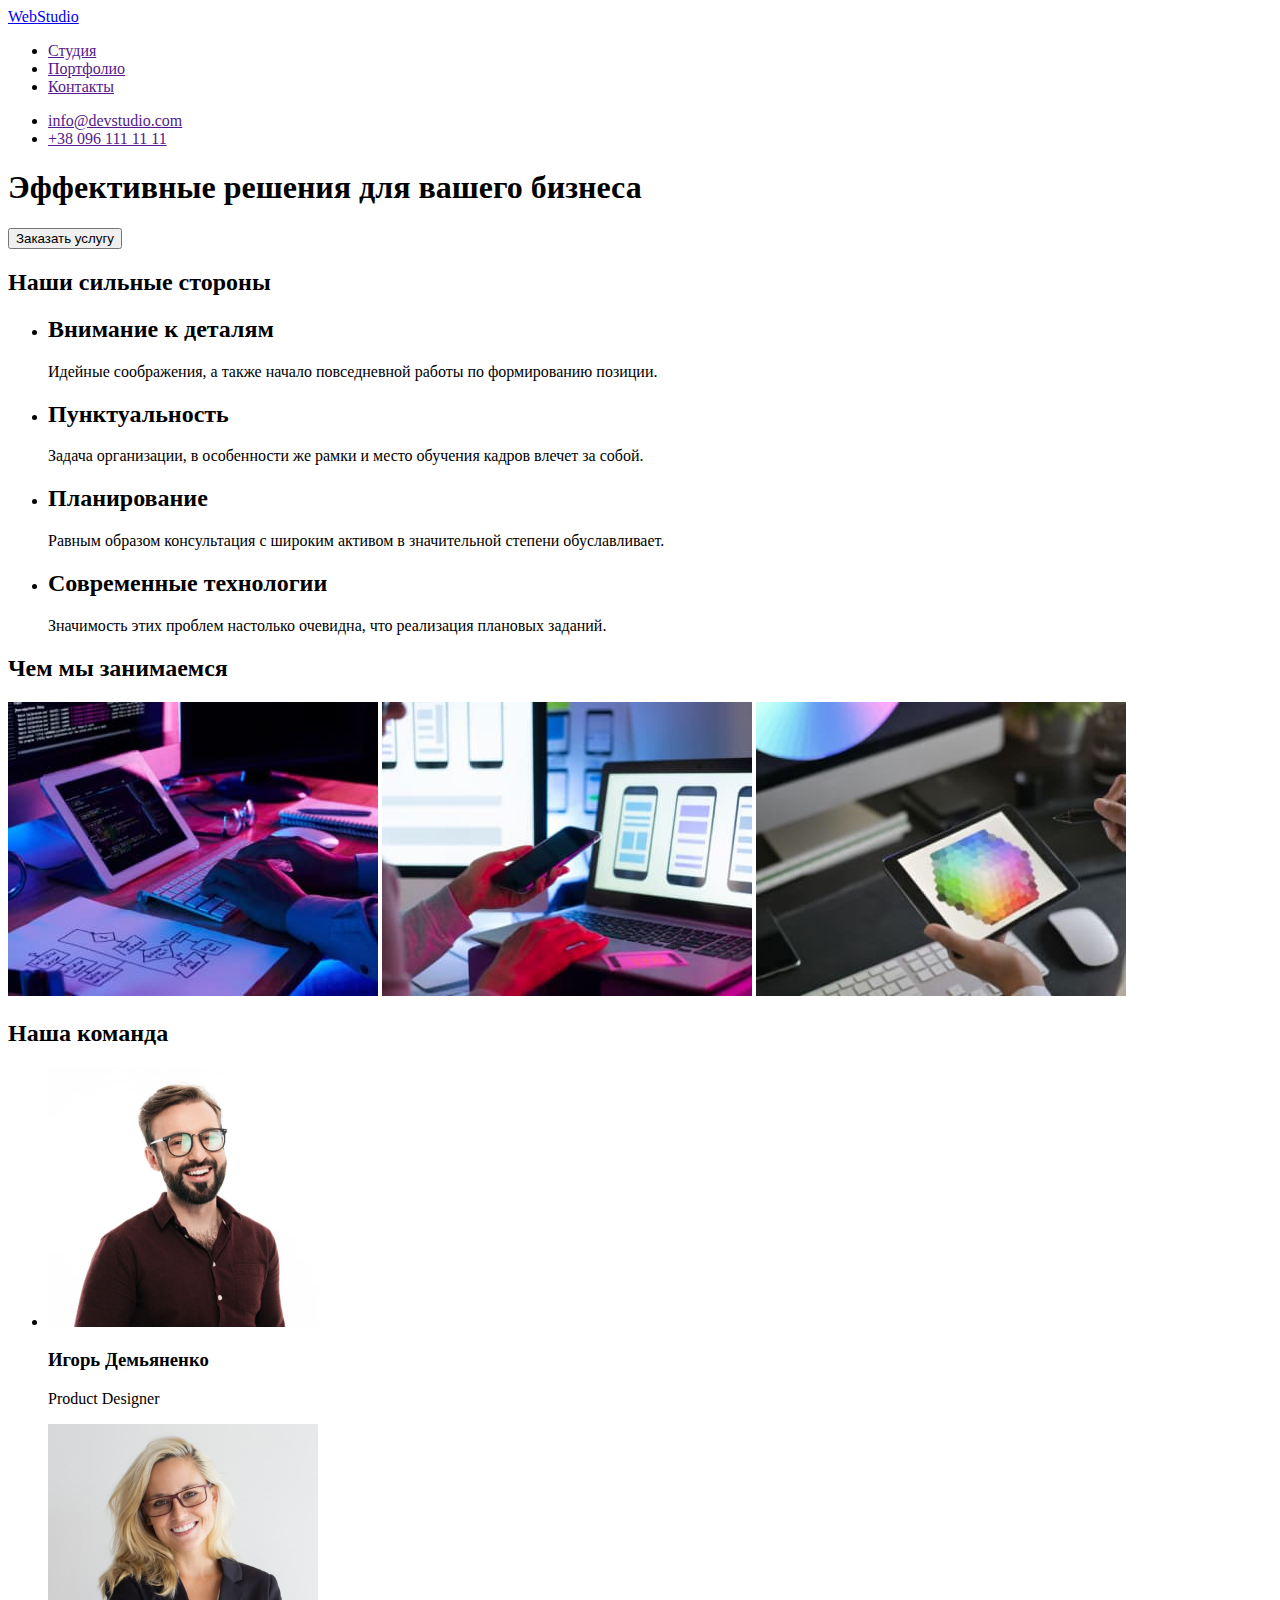
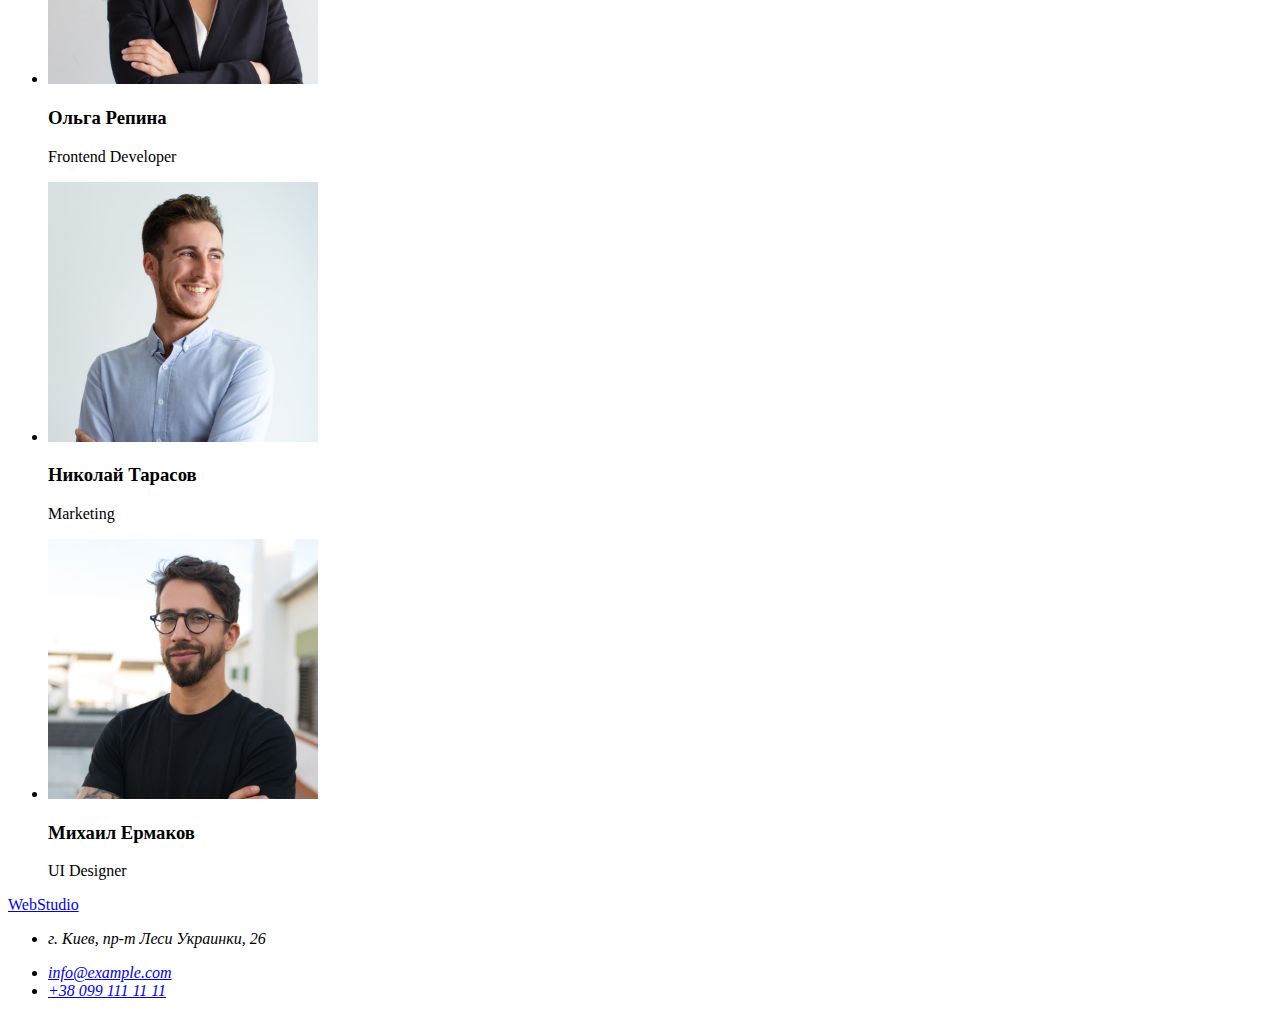
==== index.html @ a53e89a4 "копирование  из дз 1" ====
<!DOCTYPE html>
<html lang="ru">
<head>
    <meta charset="UTF-8">
    <meta http-equiv="X-UA-Compatible" content="IE=edge">
    <meta name="viewport" content="width=device-width, initial-scale=1.0">
    <title>Document</title>
</head>
<body>
    <header>
        <nav>
              <a href="/index.html">
            WebStudio
             </a>
             <ul>
              <li> <a href="">Студия</a></li>
              <li> <a href="">Портфолио</a></li>
              <li> <a href="">Контакты</a></li>
             </ul>
        </nav>
             <ul>
              <li> <a href="">info@devstudio.com</a></li>
              <li> <a href="">+38 096 111 11 11</a></li>
             </ul>
         
    </header>

    <main>
        <div>
            <section>
                <h1>Эффективные решения для вашего бизнеса</h1>
                <p>
                    <button>Заказать услугу</button>
                </p>
            </section>
        </div>
        <section>
            <h2>Наши сильные стороны</h2>
            <ul>
                <li>
                    <h2>Внимание к деталям</h2>
                    <p>Идейные соображения, а также начало повседневной работы по формированию позиции.</p>
                </li>
                <li>
                    <h2>Пунктуальность</h2>
                    <p>Задача организации, в особенности же рамки и место обучения кадров влечет за собой.</p>
                </li>
                <li>
                    <h2>Планирование</h2>
                    <p>Равным образом консультация с широким активом в значительной степени обуславливает.</p>
                </li>
                <li>
                    <h2>Современные технологии</h2>
                    <p>Значимость этих проблем настолько очевидна, что реализация плановых заданий.</p>
                </li>
            </ul>
        </section>
        <section>
            <h2>Чем мы занимаемся</h2>
            <img src="./images/whatwedo1.jpg" alt="Работа за пк" width=370>
            <img src="./images/whatwedo2.jpg" alt="Работа за пк с телефоном" width=370>
            <img src="./images/whatwedo3.jpg" alt="Планшет в руках" width=370>
        </section>
    
        <section>
            <h2>Наша команда</h2>
            <ul>
                <li>
                    <img src="./images/teamIhor.jpg" alt="фото Игорь" width=270>
                    <h3>Игорь Демьяненко</h3>
                        <p lang="en">Product Designer</p>
                </li>
                <li>
                    <img src="./images/teamOlga.jpg" alt="фото Ольга" width=270>
                    <h3>Ольга Репина</h3>
                        <p lang="en">Frontend Developer</p>   
                </li>
                <li>
                    <img src="./images/teamNikolai.jpg" alt="фото Николай" width=270>
                    <h3>Николай Тарасов</h3>
                        <p lang="en">Marketing</p>
                </li>
                <li>
                    <img src="./images/teamMihail.jpg" alt="фото Михаил" width=270>
                    <h3>Михаил Ермаков</h3>
                        <p lang="en">UI Designer</p>
                </li>
            </ul>
        </section>

    </main>

    <footer>
        <a href="/index.html">
            WebStudio
        </a>

       <address>
           <ul>
               <li>
                   <p>г. Киев, пр-т Леси Украинки, 26</p>
               </li>
               <li>
                   <a href="mailto:info@example.com">info@example.com</a>
               </li>
               <li>
                   <a href="tel:+380991111111">+38 099 111 11 11</a>
               </li>    
           </ul>
        </address>

    </footer>   
</body>
</html>
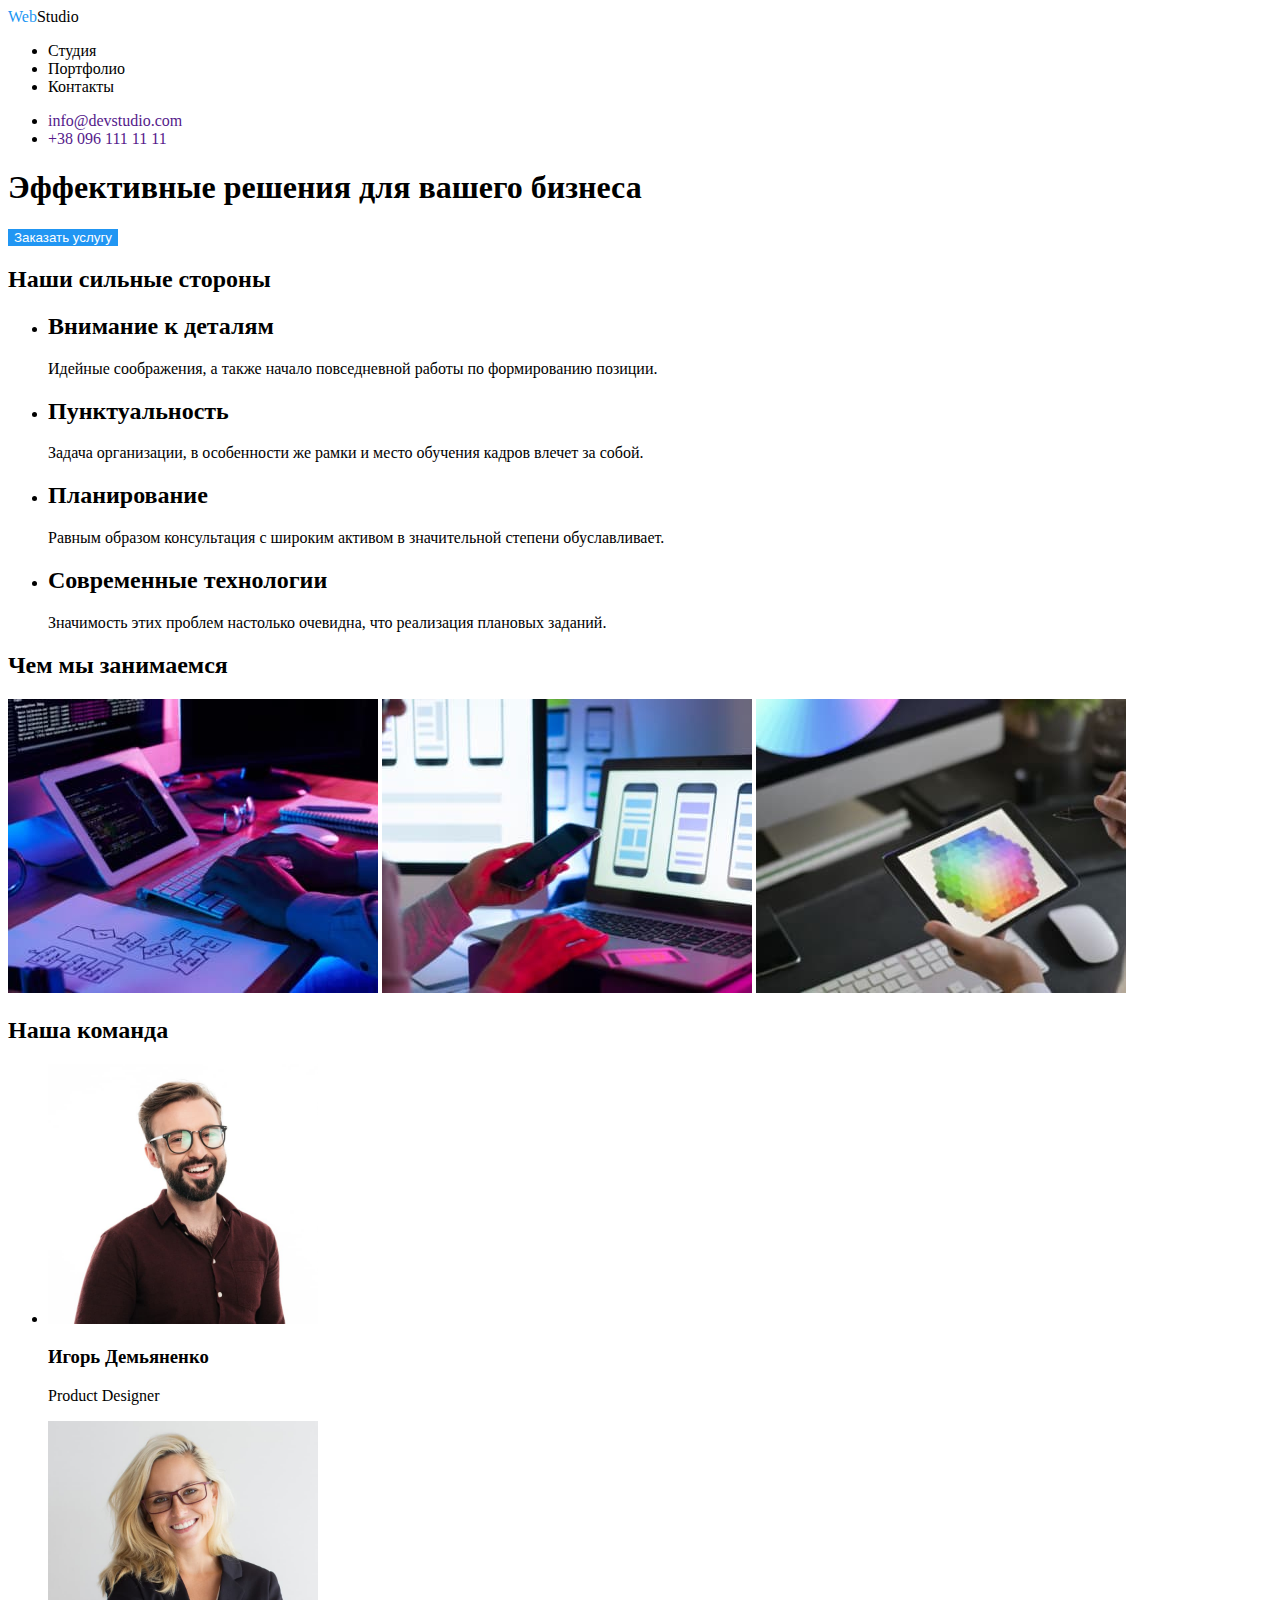
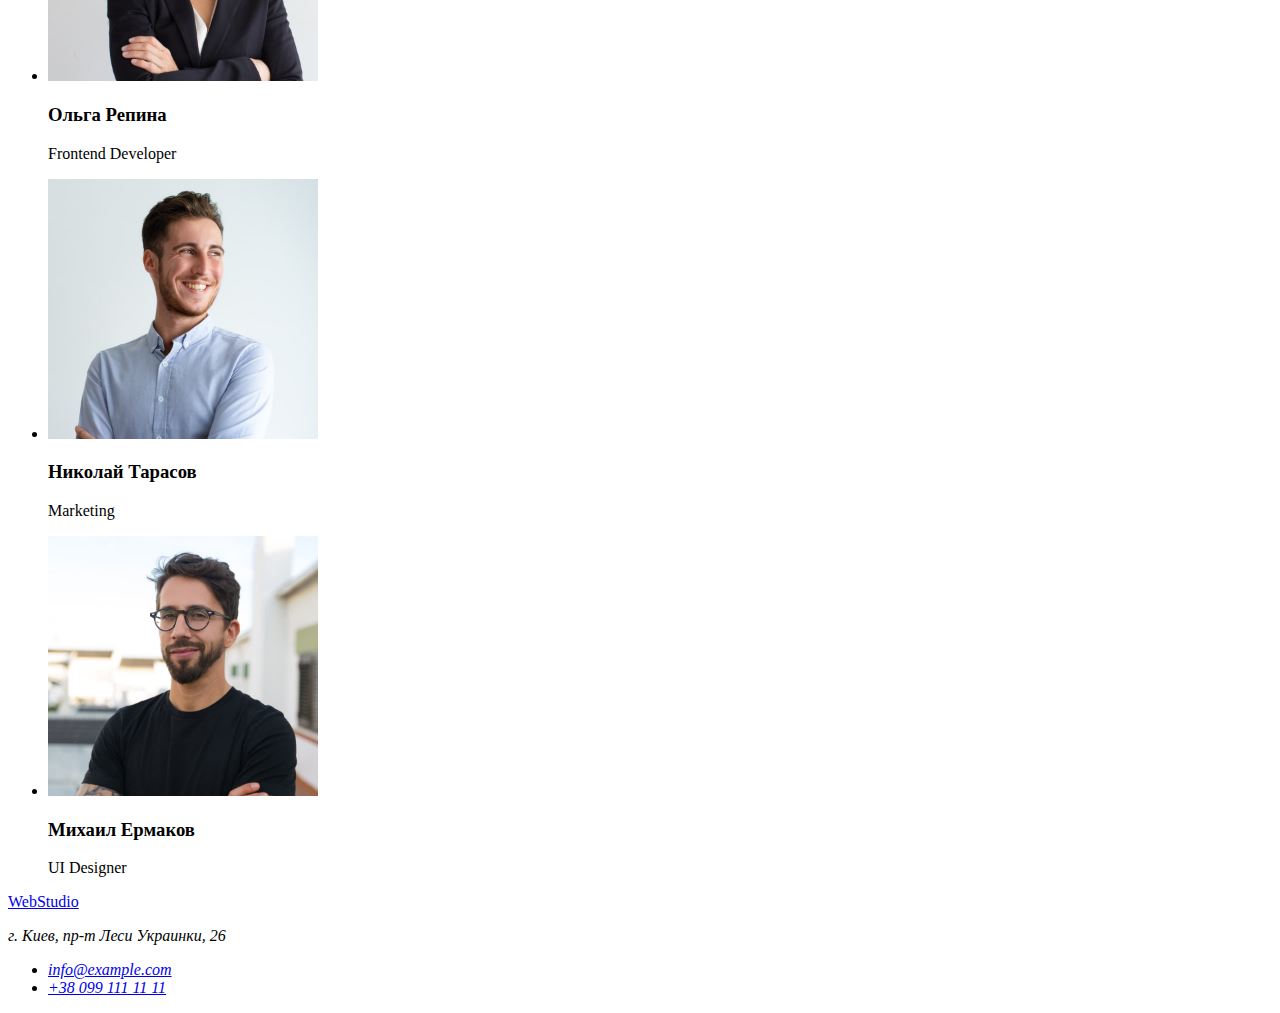
==== commit 78f61761: "первые стили" ====
--- a/index.html
+++ b/index.html
@@ -5,20 +5,21 @@
     <meta http-equiv="X-UA-Compatible" content="IE=edge">
     <meta name="viewport" content="width=device-width, initial-scale=1.0">
     <title>Document</title>
+    <link rel="stylesheet" href="./css/style.css">
 </head>
 <body>
     <header>
-        <nav>
-              <a href="/index.html">
-            WebStudio
+        <nav class="site-nav">
+              <a href="/index.html" class="logo">
+            <span class="logo-first">Web</span>Studio
              </a>
              <ul>
               <li> <a href="">Студия</a></li>
-              <li> <a href="">Портфолио</a></li>
+              <li> <a href="./portfolio.html">Портфолио</a></li>
               <li> <a href="">Контакты</a></li>
              </ul>
         </nav>
-             <ul>
+             <ul class="contact-info">
               <li> <a href="">info@devstudio.com</a></li>
               <li> <a href="">+38 096 111 11 11</a></li>
              </ul>
@@ -30,7 +31,7 @@
             <section>
                 <h1>Эффективные решения для вашего бизнеса</h1>
                 <p>
-                    <button>Заказать услугу</button>
+                    <button class="button">Заказать услугу</button>
                 </p>
             </section>
         </div>
@@ -96,18 +97,16 @@
         </a>
 
        <address>
-           <ul>
-               <li>
-                   <p>г. Киев, пр-т Леси Украинки, 26</p>
-               </li>
+            <p>г. Киев, пр-т Леси Украинки, 26</p>
+            <ul>
                <li>
                    <a href="mailto:info@example.com">info@example.com</a>
                </li>
                <li>
                    <a href="tel:+380991111111">+38 099 111 11 11</a>
                </li>    
-           </ul>
-        </address>
+            </ul>
+       </address>
 
     </footer>   
 </body>
--- a/css/style.css
+++ b/css/style.css
@@ -0,0 +1,53 @@
+:root {
+  --primary-text-color: rgb(255, 255, 255);
+  --title-text-color: #212121;
+  --accent-color: #2196f3;
+}
+
+body {
+  font-family: Roboto;
+}
+
+.logo {
+  color: var(--accent-color);
+}
+
+.logo-first {
+  color: var(--accent-color);
+}
+
+.logo:hover,
+.logo:focus {
+}
+
+.site-nav {
+  list-style: none;
+}
+
+.site-nav:hover,
+.site-nav:focus {
+  color: #2196f3;
+}
+
+.contact-info a {
+  text-decoration: none;
+}
+
+.contact-info:hover,
+.contact-info:focus {
+  color: #2196f3;
+}
+.site-nav a {
+  color: rgb(0, 0, 0);
+  text-decoration: none;
+}
+
+.button {
+  background-color: #2196f3;
+  color: #fff;
+  border: rgba(0, 0, 0, 0);
+}
+
+.button:hover,
+.button:focus {
+}
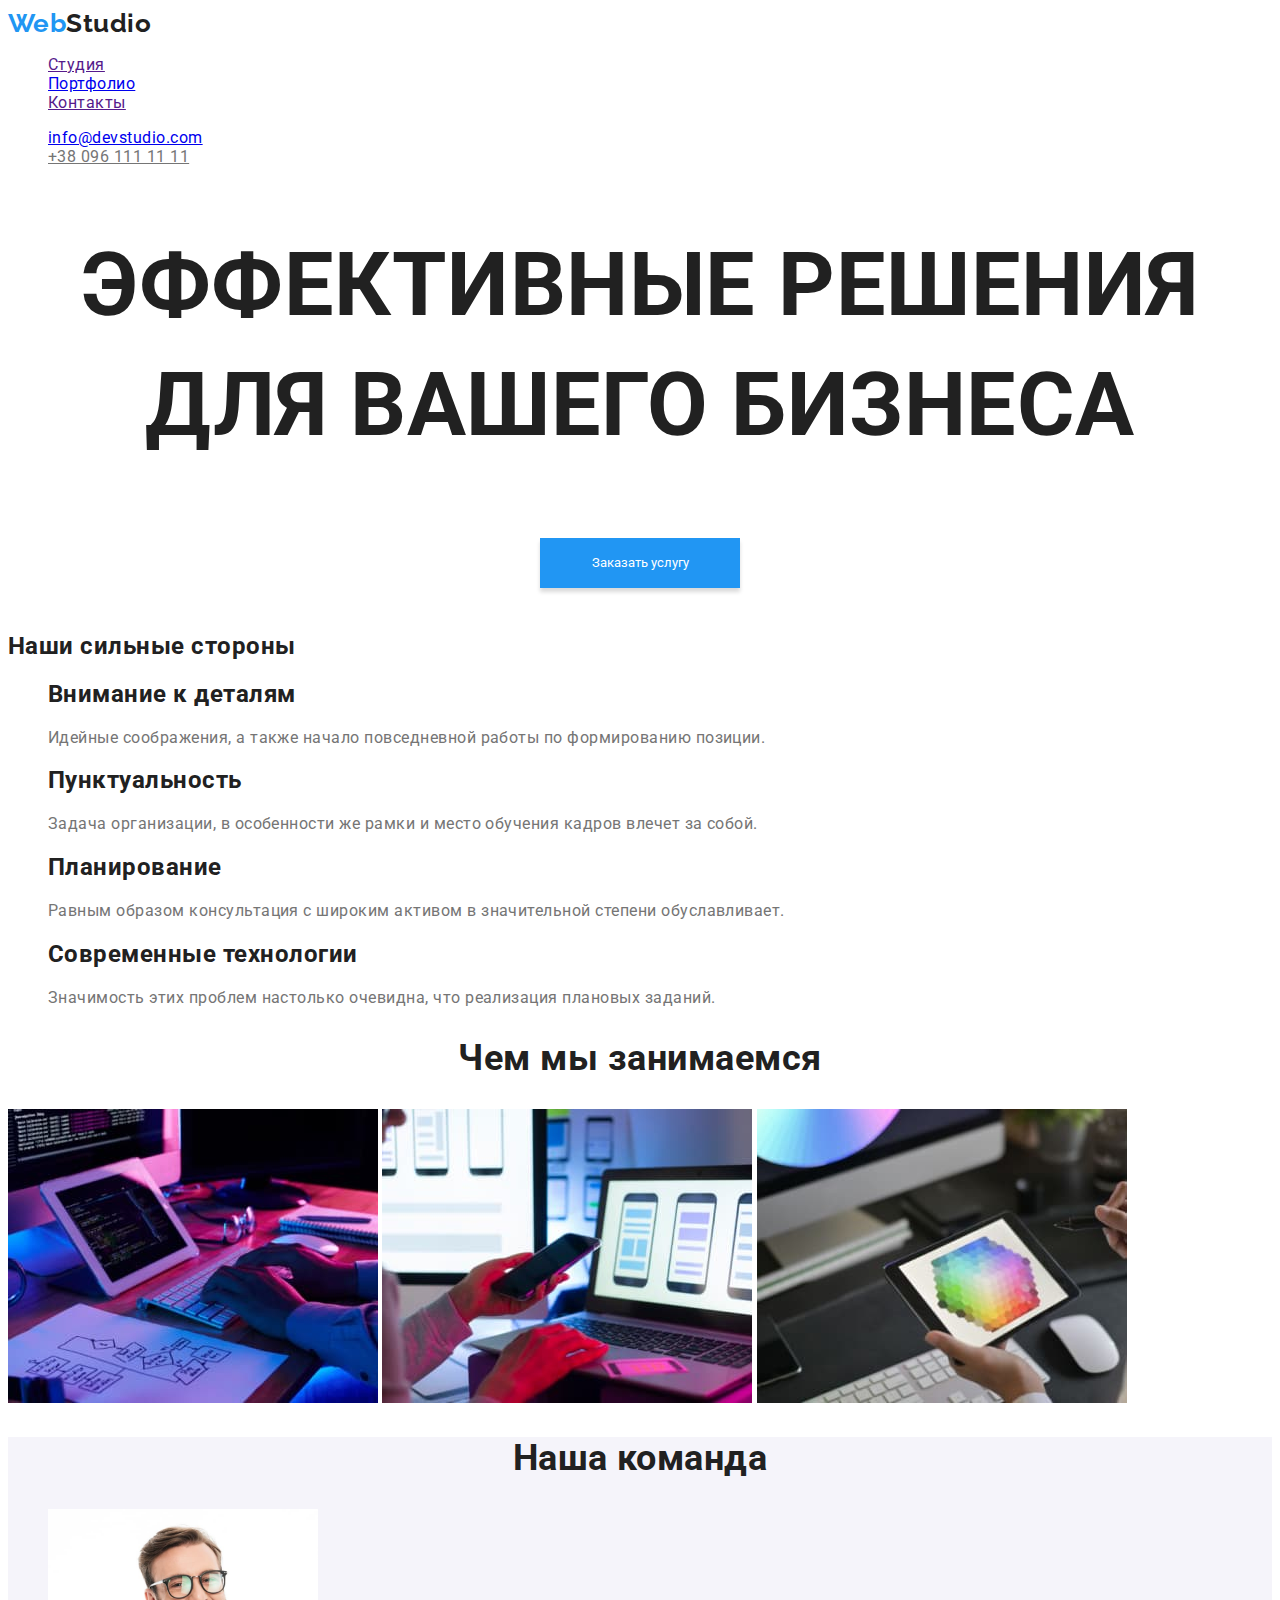
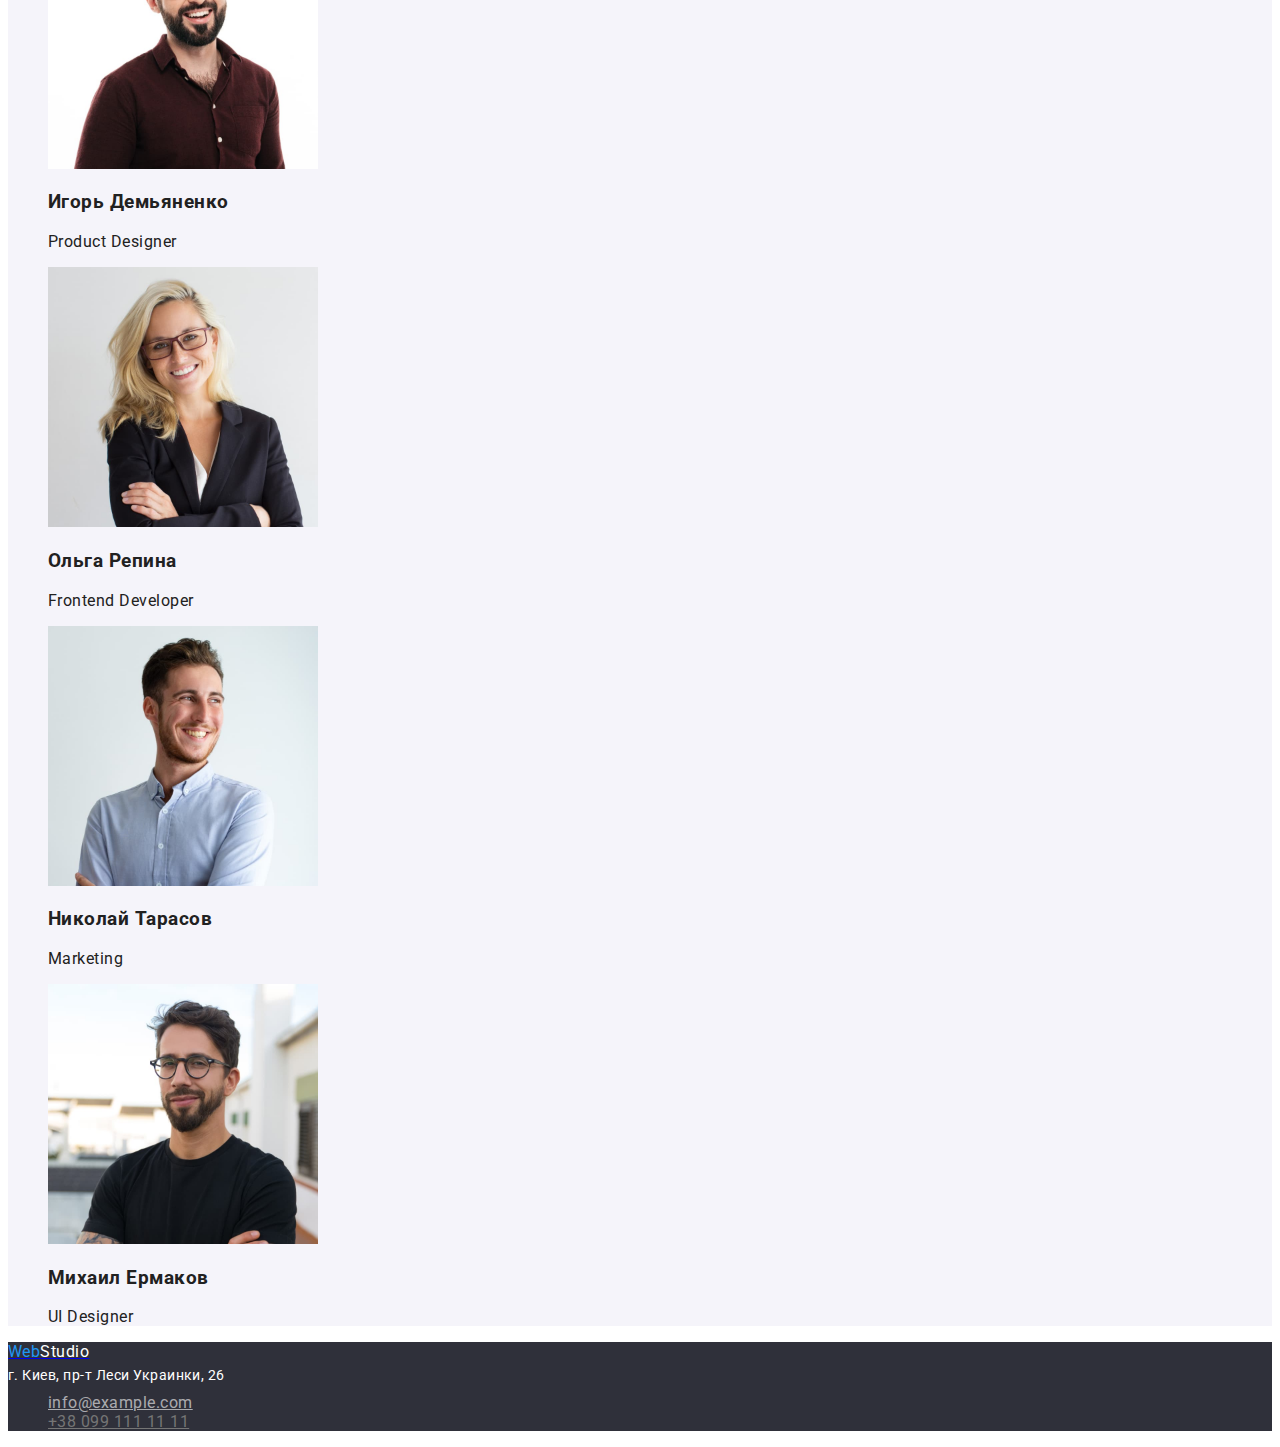
==== commit d57d0b0d: "верстка портфолио+шрифты цвета" ====
--- a/index.html
+++ b/index.html
@@ -5,30 +5,33 @@
     <meta http-equiv="X-UA-Compatible" content="IE=edge">
     <meta name="viewport" content="width=device-width, initial-scale=1.0">
     <title>Document</title>
+    <link rel="preconnect" href="https://fonts.googleapis.com">
+    <link rel="preconnect" href="https://fonts.gstatic.com" crossorigin>
+    <link href="https://fonts.googleapis.com/css2?family=Raleway:wght@700&family=Roboto:wght@400;500;700;900&display=swap" rel="stylesheet">
     <link rel="stylesheet" href="./css/style.css">
 </head>
-<body>
-    <header>
-        <nav class="site-nav">
+<body class="body">
+    <header class="page-header">
+        <nav>
               <a href="/index.html" class="logo">
             <span class="logo-first">Web</span>Studio
              </a>
-             <ul>
+             <ul class="site-nav list">
               <li> <a href="">Студия</a></li>
               <li> <a href="./portfolio.html">Портфолио</a></li>
               <li> <a href="">Контакты</a></li>
              </ul>
         </nav>
-             <ul class="contact-info">
-              <li> <a href="">info@devstudio.com</a></li>
-              <li> <a href="">+38 096 111 11 11</a></li>
+             <ul class="contact-info list">
+              <li> <a href="#">info@devstudio.com</a></li>
+              <li> <a href="#" class="telephone">+38 096 111 11 11</a></li>
              </ul>
          
     </header>
 
     <main>
         <div>
-            <section>
+            <section class="hero-title">
                 <h1>Эффективные решения для вашего бизнеса</h1>
                 <p>
                     <button class="button">Заказать услугу</button>
@@ -37,35 +40,35 @@
         </div>
         <section>
             <h2>Наши сильные стороны</h2>
-            <ul>
+            <ul class="list">
                 <li>
-                    <h2>Внимание к деталям</h2>
-                    <p>Идейные соображения, а также начало повседневной работы по формированию позиции.</p>
+                    <h2 class="advantages-title">Внимание к деталям</h2>
+                    <p class="advantages-text">Идейные соображения, а также начало повседневной работы по формированию позиции.</p>
                 </li>
                 <li>
-                    <h2>Пунктуальность</h2>
-                    <p>Задача организации, в особенности же рамки и место обучения кадров влечет за собой.</p>
+                    <h2 class="advantages-title">Пунктуальность</h2>
+                    <p class="advantages-text">Задача организации, в особенности же рамки и место обучения кадров влечет за собой.</p>
                 </li>
                 <li>
-                    <h2>Планирование</h2>
-                    <p>Равным образом консультация с широким активом в значительной степени обуславливает.</p>
+                    <h2 class="advantages-title">Планирование</h2>
+                    <p class="advantages-text">Равным образом консультация с широким активом в значительной степени обуславливает.</p>
                 </li>
                 <li>
-                    <h2>Современные технологии</h2>
-                    <p>Значимость этих проблем настолько очевидна, что реализация плановых заданий.</p>
+                    <h2 class="advantages-title">Современные технологии</h2>
+                    <p class="advantages-text">Значимость этих проблем настолько очевидна, что реализация плановых заданий.</p>
                 </li>
             </ul>
         </section>
         <section>
-            <h2>Чем мы занимаемся</h2>
+            <h2 class="about-us">Чем мы занимаемся</h2>
             <img src="./images/whatwedo1.jpg" alt="Работа за пк" width=370>
             <img src="./images/whatwedo2.jpg" alt="Работа за пк с телефоном" width=370>
             <img src="./images/whatwedo3.jpg" alt="Планшет в руках" width=370>
         </section>
     
-        <section>
-            <h2>Наша команда</h2>
-            <ul>
+        <section class='team'>
+            <h2 class="our-team">Наша команда</h2>
+            <ul class="list">
                 <li>
                     <img src="./images/teamIhor.jpg" alt="фото Игорь" width=270>
                     <h3>Игорь Демьяненко</h3>
@@ -91,19 +94,19 @@
 
     </main>
 
-    <footer>
-        <a href="/index.html">
-            WebStudio
+    <footer class="footer">
+        <a href="/index.html" class="logo-footer">
+            <span class="logo-first">Web</span><span class="logo-second">Studio</span>
         </a>
 
-       <address>
-            <p>г. Киев, пр-т Леси Украинки, 26</p>
-            <ul>
+       <address class="address">
+            <p class="address-physical">г. Киев, пр-т Леси Украинки, 26</p>
+            <ul class="list">
                <li>
-                   <a href="mailto:info@example.com">info@example.com</a>
+                   <a href="mailto:info@example.com" class="footer-mail">info@example.com</a>
                </li>
                <li>
-                   <a href="tel:+380991111111">+38 099 111 11 11</a>
+                   <a href="tel:+380991111111" class="telephone">+38 099 111 11 11</a>
                </li>    
             </ul>
        </address>
@@ -111,3 +114,5 @@
     </footer>   
 </body>
 </html>
+
+
--- a/css/style.css
+++ b/css/style.css
@@ -4,50 +4,146 @@
   --accent-color: #2196f3;
 }
 
-body {
-  font-family: Roboto;
+.body {
+  background-color: #fff;
+  color: var(--title-text-color);
+  font-family: Roboto, sans-serif;
+  letter-spacing: 0.03em;
 }
 
-.logo {
-  color: var(--accent-color);
+.logo,
+.logo:hover,
+.logo:focus {
+  color: var(--title-text-color);
+  text-decoration: none;
+  font-family: Raleway, sans-serif;
+  font-weight: bold;
+  font-size: 26px;
+  line-height: 1.19;
 }
 
 .logo-first {
   color: var(--accent-color);
 }
 
-.logo:hover,
-.logo:focus {
+.logo-second {
+  color: #fff;
 }
 
-.site-nav {
+.list {
   list-style: none;
+  text-decoration: none;
 }
 
-.site-nav:hover,
-.site-nav:focus {
+.site-nav .list {
+  color: rgb(0, 0, 0);
+  font-weight: 500;
+  font-size: 14px;
+  line-height: 1.14;
+  letter-spacing: 0.02em;
+}
+
+.site-nav :hover,
+.site-nav :focus {
   color: #2196f3;
 }
 
-.contact-info a {
+.contact-info {
   text-decoration: none;
 }
+.telephone {
+  color: #757575;
+}
 
-.contact-info:hover,
-.contact-info:focus {
+.contact-info :hover,
+.contact-info :focus {
   color: #2196f3;
 }
-.site-nav a {
-  color: rgb(0, 0, 0);
-  text-decoration: none;
+
+.hero-title {
+  font-weight: 900;
+  font-size: 44px;
+  line-height: 1.36;
+  text-align: center;
+  text-transform: uppercase;
 }
 
 .button {
+  font-family: inherit;
+  width: 200px;
+  height: 50px;
   background-color: #2196f3;
   color: #fff;
   border: rgba(0, 0, 0, 0);
+  box-shadow: 0px 4px 4px rgba(0, 0, 0, 0.15);
 }
 
 .button:hover,
 .button:focus {
+  background-color: #2196f3;
 }
+
+.filtr {
+  background-color: #f5f4fa;
+  color: #212121;
+  border: rgba(0, 0, 0, 0);
+  box-shadow: 0px 4px 4px rgba(0, 0, 0, 0.15);
+}
+
+.filtr:hover,
+.filtr:focus {
+  background-color: #2196f3;
+  color: var(--primary-text-color);
+}
+
+
+}
+
+.advantages-title {
+  width: 270px;
+  height: 16px;
+  font-weight: bold;
+  font-size: 14px;
+  line-height: 1.14px;
+  text-transform: uppercase;
+}
+
+.advantages-text {
+  color: #757575;
+}
+
+.about-us {
+  font-weight: 700;
+  font-size: 36px;
+  line-height: 1.17;
+  text-align: center;
+}
+
+.team {
+  background-color: #F5F4FA;
+}
+
+.our-team {
+  font-weight: bold;
+  font-size: 36px;
+  line-height: 1.17;
+  text-align: center;
+}
+
+.footer {
+  background-color: #2F303A;
+}
+
+.address {
+  font-style: normal;
+}
+
+.address-physical {
+  font-size: 14px;
+  line-height: 1.71px;
+  color: var(--primary-text-color);
+}
+
+.footer-mail {
+  color: rgba(255, 255, 255, 0.6);
+}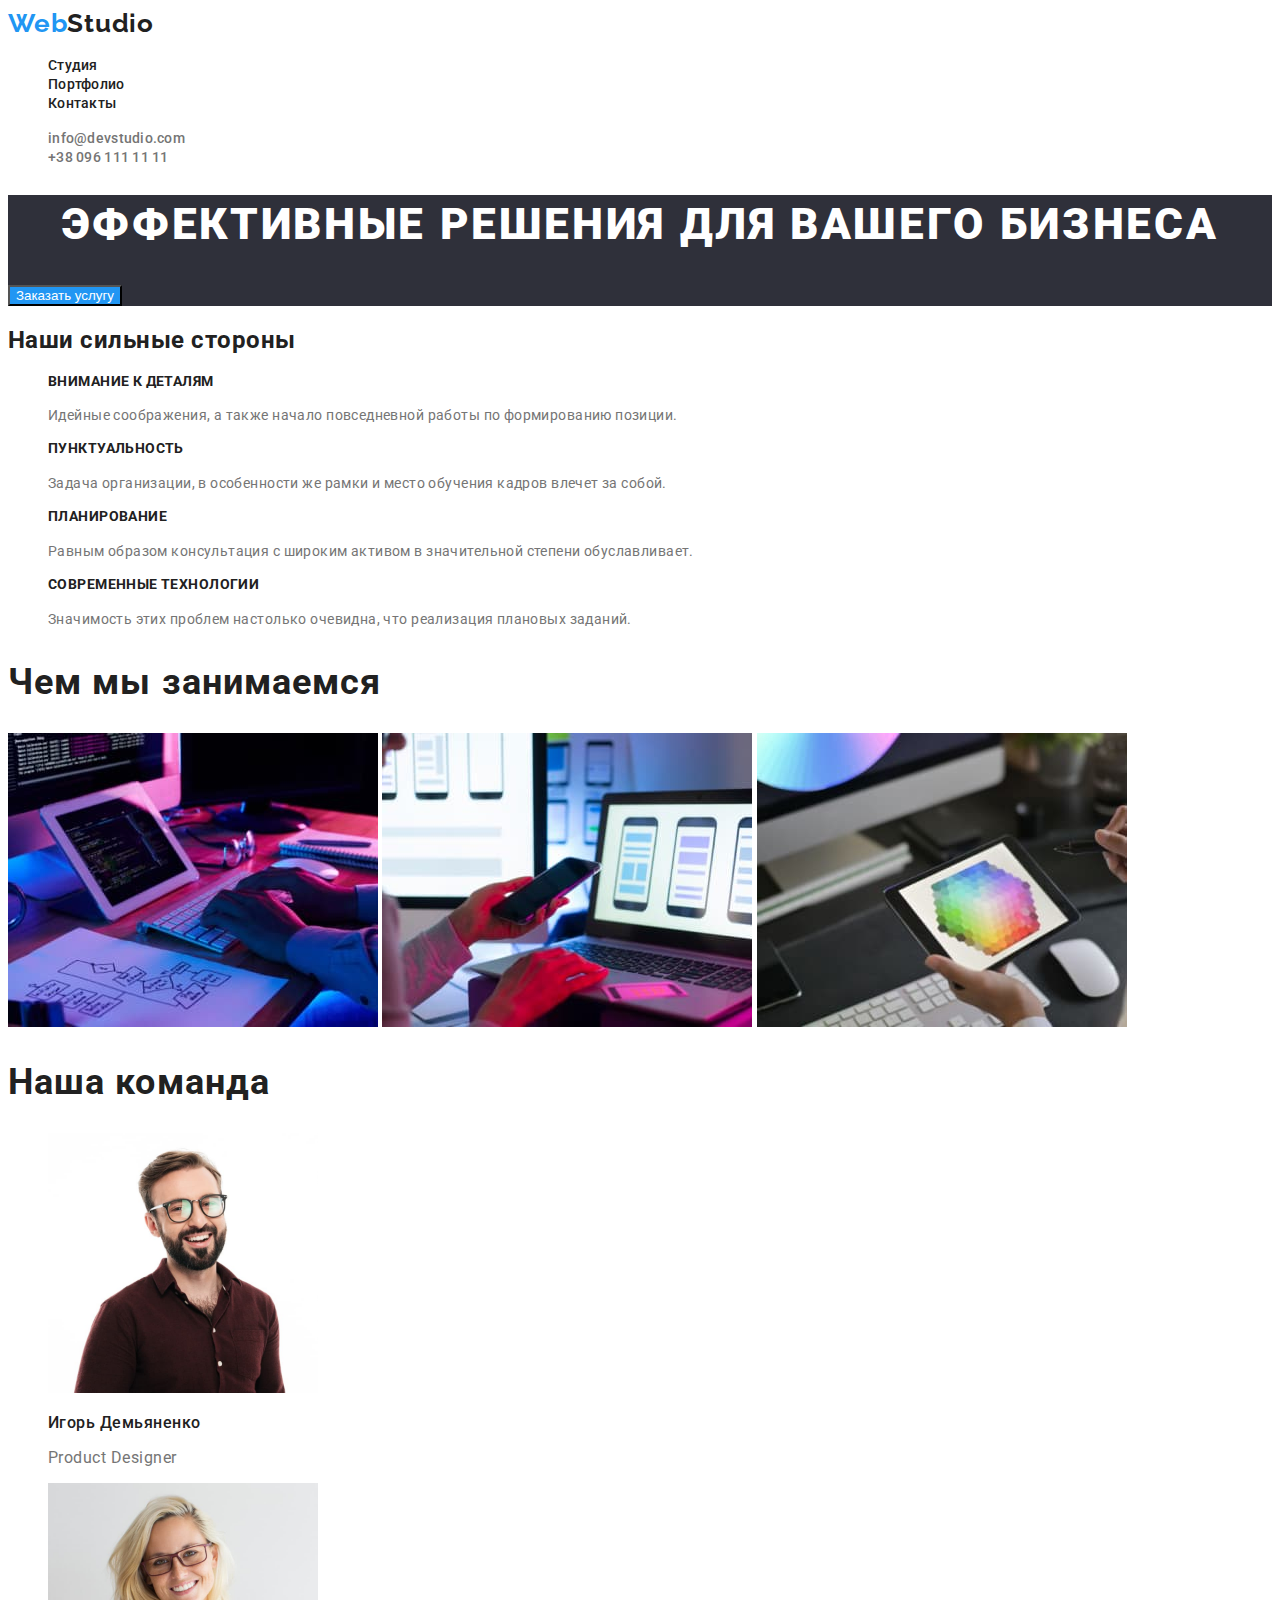
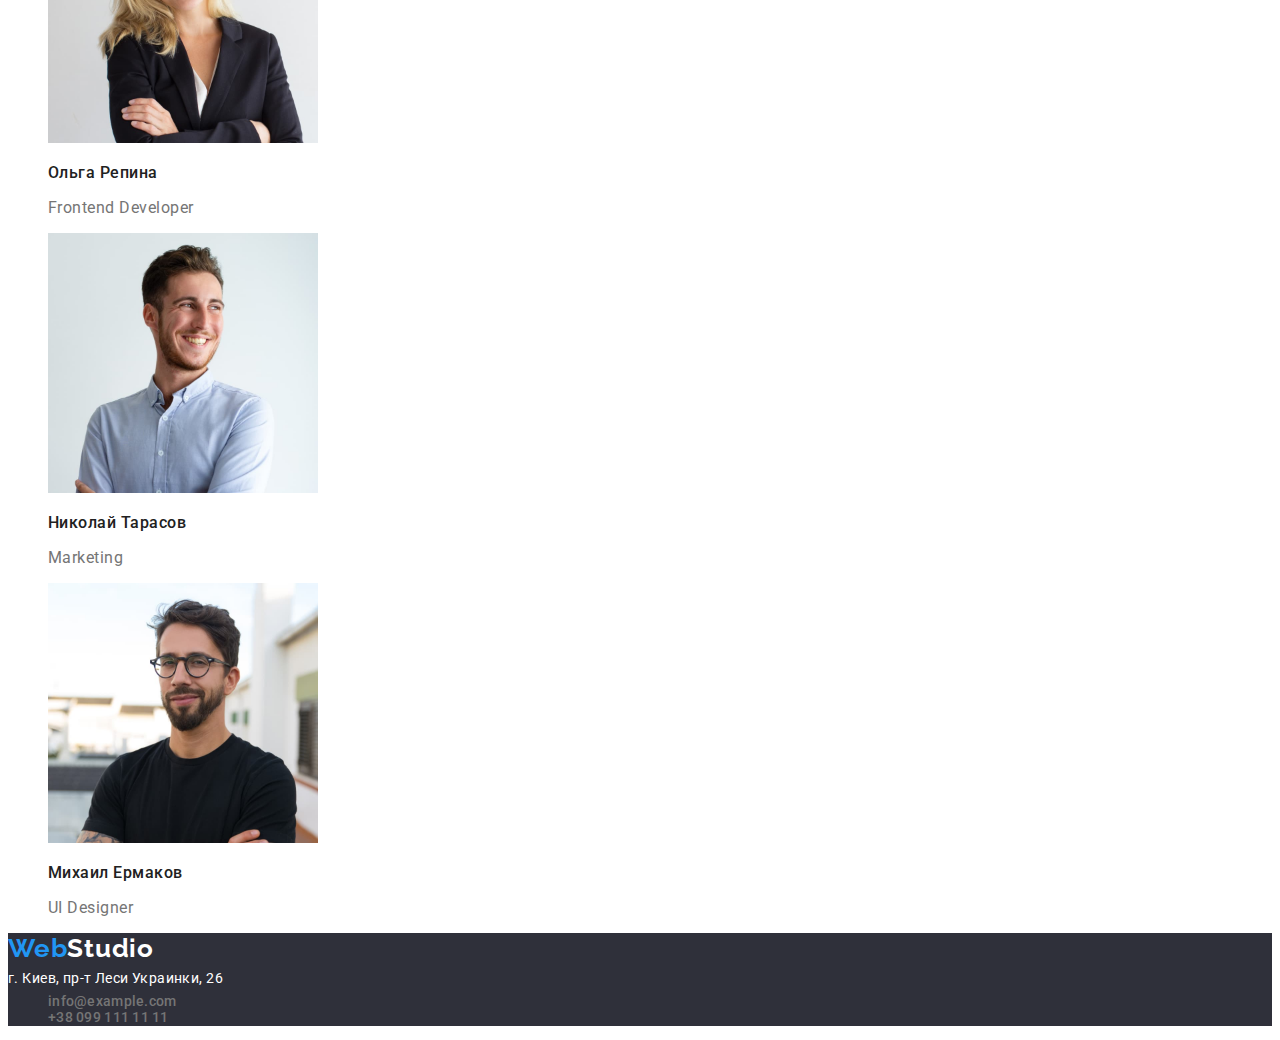
==== commit 7477d75a: "правки внесены" ====
--- a/index.html
+++ b/index.html
@@ -17,24 +17,24 @@
             <span class="logo-first">Web</span>Studio
              </a>
              <ul class="site-nav list">
-              <li> <a href="">Студия</a></li>
-              <li> <a href="./portfolio.html">Портфолио</a></li>
-              <li> <a href="">Контакты</a></li>
+              <li> <a href="#" class="navigation">Студия</a></li>
+              <li> <a href="./portfolio.html" class="navigation">Портфолио</a></li>
+              <li> <a href="#" class="navigation">Контакты</a></li>
              </ul>
         </nav>
              <ul class="contact-info list">
-              <li> <a href="#">info@devstudio.com</a></li>
-              <li> <a href="#" class="telephone">+38 096 111 11 11</a></li>
+              <li> <a href="mailto:info@example.com" class="mail">info@devstudio.com</a></li>
+              <li> <a href="tel:+380991111111" class="telephone">+38 096 111 11 11</a></li>
              </ul>
          
     </header>
 
     <main>
         <div>
-            <section class="hero-title">
-                <h1>Эффективные решения для вашего бизнеса</h1>
+            <section class="hero">
+                <h1 class="hero-title">Эффективные решения для вашего бизнеса</h1>
                 <p>
-                    <button class="button">Заказать услугу</button>
+                    <button class="hero-button">Заказать услугу</button>
                 </p>
             </section>
         </div>
@@ -70,24 +70,24 @@
             <h2 class="our-team">Наша команда</h2>
             <ul class="list">
                 <li>
-                    <img src="./images/teamIhor.jpg" alt="фото Игорь" width=270>
-                    <h3>Игорь Демьяненко</h3>
-                        <p lang="en">Product Designer</p>
+                    <img src="./images/teamIhor.jpg" alt="фото Игорь" width=270 class="team-photo">
+                    <h3 class="team-name">Игорь Демьяненко</h3>
+                        <p lang="en" class="team-position">Product Designer</p>
                 </li>
                 <li>
-                    <img src="./images/teamOlga.jpg" alt="фото Ольга" width=270>
-                    <h3>Ольга Репина</h3>
-                        <p lang="en">Frontend Developer</p>   
+                    <img src="./images/teamOlga.jpg" alt="фото Ольга" width=270 class="team-photo">
+                    <h3 class="team-name">Ольга Репина</h3>
+                        <p lang="en" class="team-position">Frontend Developer</p>   
                 </li>
                 <li>
-                    <img src="./images/teamNikolai.jpg" alt="фото Николай" width=270>
-                    <h3>Николай Тарасов</h3>
-                        <p lang="en">Marketing</p>
+                    <img src="./images/teamNikolai.jpg" alt="фото Николай" width=270 class="team-photo">
+                    <h3 class="team-name">Николай Тарасов</h3>
+                        <p lang="en" class="team-position">Marketing</p>
                 </li>
                 <li>
-                    <img src="./images/teamMihail.jpg" alt="фото Михаил" width=270>
-                    <h3>Михаил Ермаков</h3>
-                        <p lang="en">UI Designer</p>
+                    <img src="./images/teamMihail.jpg" alt="фото Михаил" width=270 class="team-photo">
+                    <h3 class="team-name">Михаил Ермаков</h3>
+                        <p lang="en" class="team-position">UI Designer</p>
                 </li>
             </ul>
         </section>
@@ -103,7 +103,7 @@
             <p class="address-physical">г. Киев, пр-т Леси Украинки, 26</p>
             <ul class="list">
                <li>
-                   <a href="mailto:info@example.com" class="footer-mail">info@example.com</a>
+                   <a href="mailto:info@example.com" class="mail">info@example.com</a>
                </li>
                <li>
                    <a href="tel:+380991111111" class="telephone">+38 099 111 11 11</a>
--- a/css/style.css
+++ b/css/style.css
@@ -1,63 +1,85 @@
 :root {
-  --primary-text-color: rgb(255, 255, 255);
+  --background-color: rgb(255, 255, 255);
   --title-text-color: #212121;
   --accent-color: #2196f3;
-}
-
-.body {
-  background-color: #fff;
-  color: var(--title-text-color);
-  font-family: Roboto, sans-serif;
-  letter-spacing: 0.03em;
-}
-
-.logo,
-.logo:hover,
-.logo:focus {
-  color: var(--title-text-color);
-  text-decoration: none;
-  font-family: Raleway, sans-serif;
-  font-weight: bold;
+  --paragraph-color: #757575;
+  --main-font: 'Roboto', 'sans-serif';
+  --logo-font: 'Raleway', 'sans-serif';
+}
+
+body {
+  color: var(--title-text-color);
+  font-family: var(--main-font);
+  letter-spacing: 0.03em;
+  font-style: normal;
+}
+
+/*Page 1 -Header*/
+
+/*Navigation*/
+
+ul {
+  list-style-type: none;
+}
+
+ul a {
+  text-decoration: none;
+}
+
+.logo {
+  font-family: var(--logo-font);
+  width: 145px;
+  height: 31px;
+  font-weight: 700;
   font-size: 26px;
   line-height: 1.19;
+  letter-spacing: 0.03em;
+  text-decoration: none;
+  color: var(--title-text-color);
 }
 
 .logo-first {
   color: var(--accent-color);
 }
 
-.logo-second {
-  color: #fff;
-}
-
-.list {
-  list-style: none;
-  text-decoration: none;
-}
-
-.site-nav .list {
-  color: rgb(0, 0, 0);
+.site-nav.list {
+  font-family: inherit;
+  text-decoration: none;
+}
+
+.navigation {
   font-weight: 500;
   font-size: 14px;
   line-height: 1.14;
   letter-spacing: 0.02em;
-}
-
-.site-nav :hover,
-.site-nav :focus {
-  color: #2196f3;
-}
-
-.contact-info {
-  text-decoration: none;
-}
+  color: var(--title-text-color);
+}
+
+.navigation:hover,
+.navigation:focus {
+  color: var(--accent-color);
+}
+
+.mail,
 .telephone {
+  font-weight: 500;
+  font-size: 14px;
+  line-height: 1.14;
+  letter-spacing: 0.02em;
   color: #757575;
 }
 
-.contact-info :hover,
-.contact-info :focus {
-  color: #2196f3;
+.mail:hover,
+.mail:focus,
+.telephone:hover,
+.telephone:focus {
+  color: var(--accent-color);
+}
+
+/*Герой*/
+
+.hero {
+  background: #2f303a;
 }
 
 .hero-title {
@@ -65,85 +87,125 @@
   font-size: 44px;
   line-height: 1.36;
   text-align: center;
+  letter-spacing: 0.06em;
   text-transform: uppercase;
-}
-
-.button {
-  font-family: inherit;
-  width: 200px;
-  height: 50px;
-  background-color: #2196f3;
+  color: var(--background-color);
+}
+
+.hero-button {
+  background: var(--accent-color);
+  color: var(--background-color);
+}
+
+/*Наши преимущества*/
+
+.advantages-title {
+  font-weight: 700;
+  font-size: 14px;
+  line-height: 1.14;
+  letter-spacing: 0.03em;
+  text-transform: uppercase;
+  color: var(--title-text-color);
+}
+
+.advantages-text {
+  font-weight: 400;
+  font-size: 14px;
+  line-height: 24px;
+  letter-spacing: 0.03em;
+  color: var(--paragraph-color);
+}
+
+/* Наша команда*/
+.team-photo {
+}
+
+.about-us,
+.our-team {
+  font-weight: 700;
+  font-size: 36px;
+  line-height: 1.17;
+  letter-spacing: 0.03em;
+}
+
+.team-name {
+  font-weight: 500;
+  font-size: 16px;
+  line-height: 1.19;
+  letter-spacing: 0.03em;
+}
+
+.team-position {
+  font-weight: 400;
+  font-size: 16px;
+  line-height: 1.19;
+  letter-spacing: 0.03em;
+  color: var(--paragraph-color);
+}
+
+/*Footer*/
+.footer {
+  background: #2f303a;
+  color: var(--background-color);
+}
+
+.logo-footer {
+  font-family: var(--logo-font);
+  font-weight: 700;
+  font-size: 26px;
+  line-height: 1.19;
+  letter-spacing: 0.03em;
+  text-decoration: none;
   color: #fff;
-  border: rgba(0, 0, 0, 0);
-  box-shadow: 0px 4px 4px rgba(0, 0, 0, 0.15);
-}
-
-.button:hover,
-.button:focus {
-  background-color: #2196f3;
-}
+}
+
+.address {
+  font-style: normal;
+  font-weight: 400;
+  font-size: 14px;
+  line-height: 1.71px;
+  letter-spacing: 0.03em;
+}
+
+.mail-footer,
+.telephone-footer {
+  color: rgba(255, 255, 255, 0.6);
+}
+
+/*Page 2*/
+
+/*Фильтр*/
 
 .filtr {
-  background-color: #f5f4fa;
-  color: #212121;
-  border: rgba(0, 0, 0, 0);
-  box-shadow: 0px 4px 4px rgba(0, 0, 0, 0.15);
+  font-family: var(--main-font);
+  background: #f5f4fa;
+  font-weight: 500;
+  font-size: 16px;
+  line-height: 1.63;
+  text-align: center;
+  letter-spacing: 0.03em;
+  color: var(--title-text-color);
 }
 
 .filtr:hover,
 .filtr:focus {
-  background-color: #2196f3;
-  color: var(--primary-text-color);
-}
-
-
-}
-
-.advantages-title {
-  width: 270px;
-  height: 16px;
-  font-weight: bold;
-  font-size: 14px;
-  line-height: 1.14px;
-  text-transform: uppercase;
-}
-
-.advantages-text {
-  color: #757575;
-}
-
-.about-us {
-  font-weight: 700;
-  font-size: 36px;
-  line-height: 1.17;
-  text-align: center;
-}
-
-.team {
-  background-color: #F5F4FA;
-}
-
-.our-team {
-  font-weight: bold;
-  font-size: 36px;
-  line-height: 1.17;
-  text-align: center;
-}
-
-.footer {
-  background-color: #2F303A;
-}
-
-.address {
-  font-style: normal;
-}
-
-.address-physical {
-  font-size: 14px;
-  line-height: 1.71px;
-  color: var(--primary-text-color);
-}
-
-.footer-mail {
-  color: rgba(255, 255, 255, 0.6);
-}+  color: var(--background-color);
+  background: var(--accent-color);
+}
+
+/*Наши проекты*/
+
+.project-name {
+  font-weight: 700;
+  font-size: 18px;
+  line-height: 2;
+  letter-spacing: 0.06em;
+}
+
+.project-type {
+  font-weight: 400;
+  font-size: 16px;
+  line-height: 1.88;
+  letter-spacing: 0.03em;
+  color: var(--paragraph-color);
+}
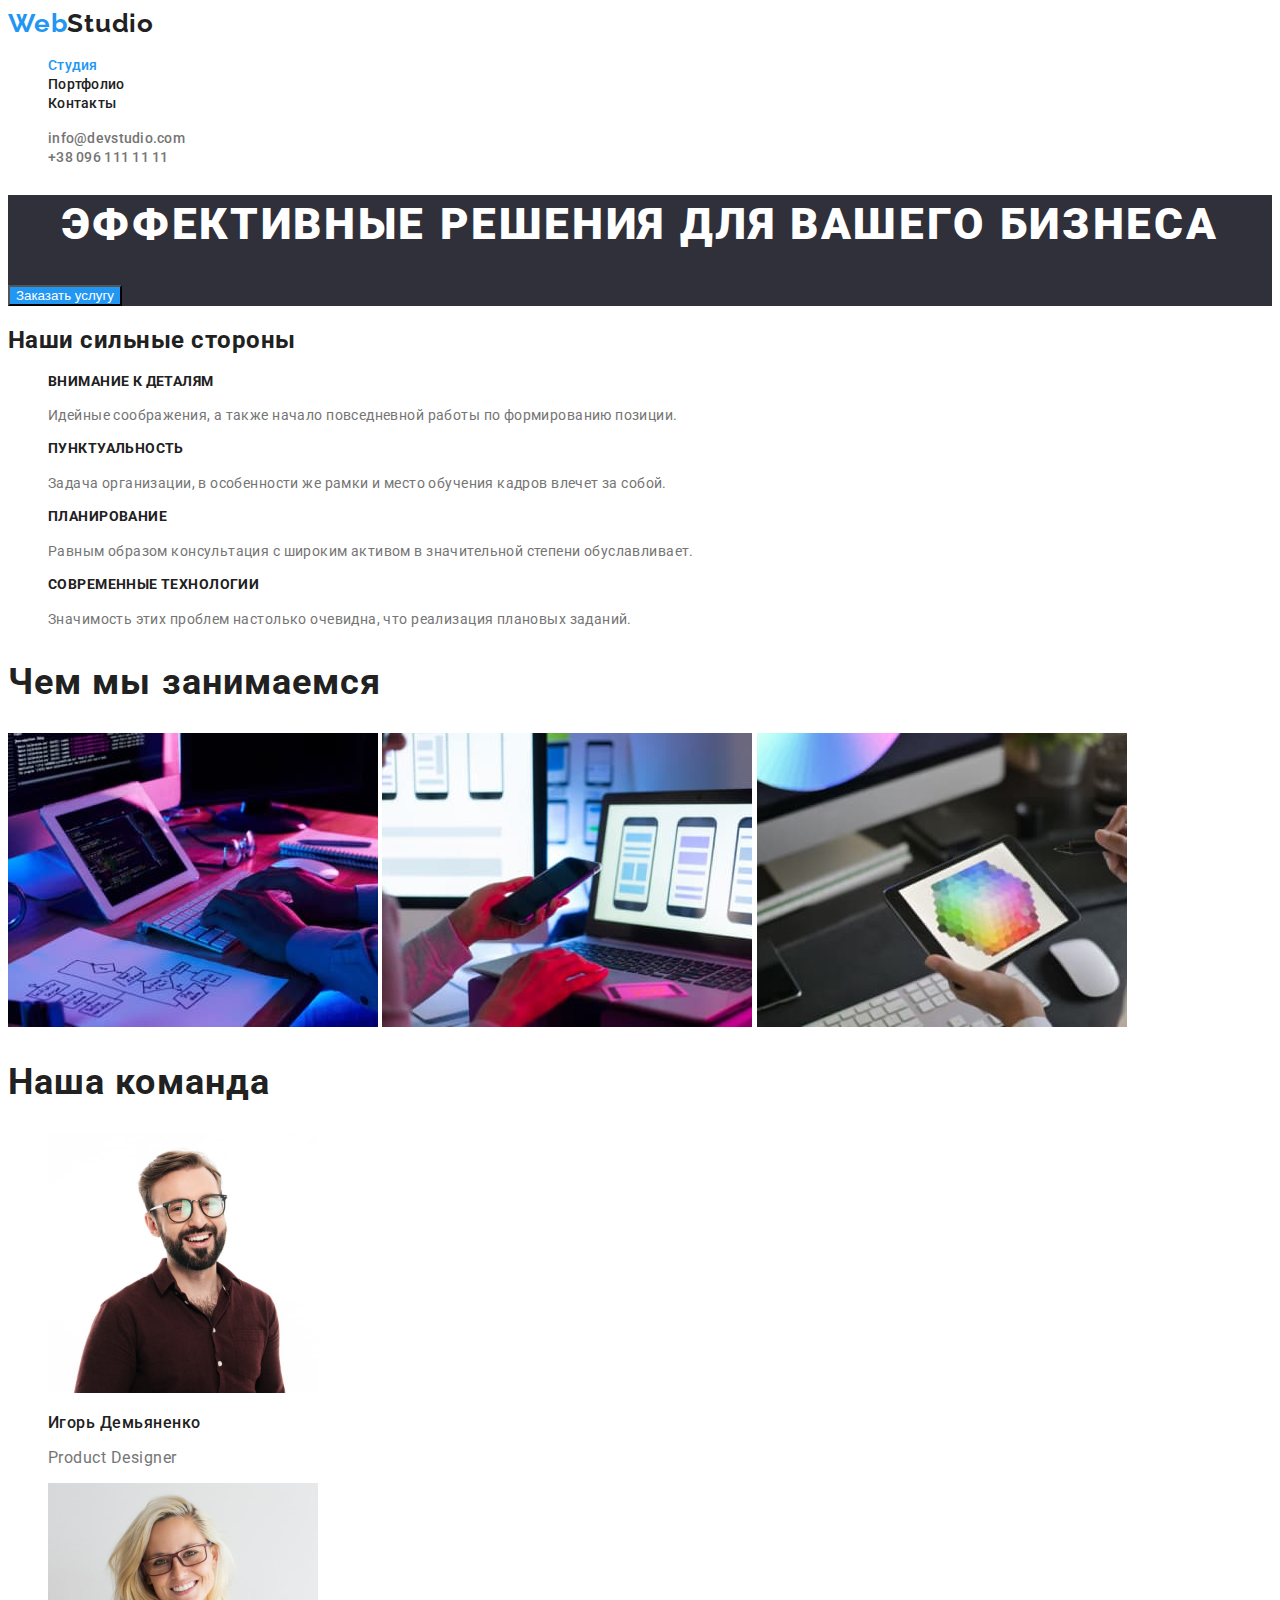
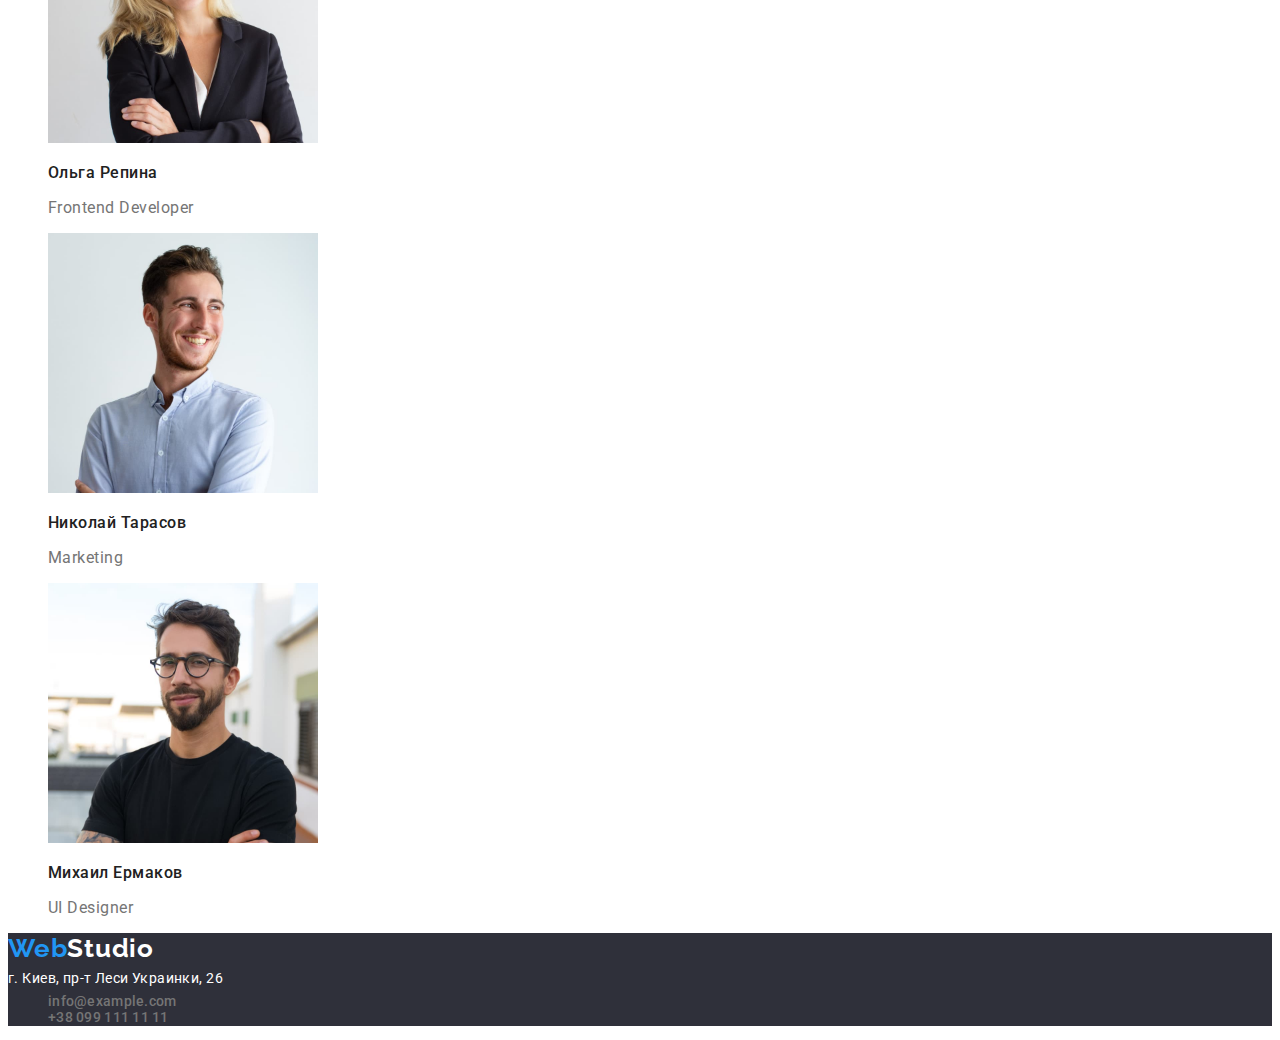
==== commit fe01846a: "пуш" ====
--- a/index.html
+++ b/index.html
@@ -17,7 +17,7 @@
             <span class="logo-first">Web</span>Studio
              </a>
              <ul class="site-nav list">
-              <li> <a href="#" class="navigation">Студия</a></li>
+              <li> <a href="#" class="navigation active">Студия</a></li>
               <li> <a href="./portfolio.html" class="navigation">Портфолио</a></li>
               <li> <a href="#" class="navigation">Контакты</a></li>
              </ul>
--- a/css/style.css
+++ b/css/style.css
@@ -39,7 +39,13 @@
 }
 
 .logo-first {
-  color: var(--accent-color);
+  font-family: var(--logo-font);
+  color: var(--accent-color);
+}
+
+.logo-second {
+  font-family: var(--logo-font);
+  color: var(--background-color);
 }
 
 .site-nav.list {
@@ -60,6 +66,9 @@
   color: var(--accent-color);
 }
 
+.active {
+  color: var(--accent-color);
+}
 .mail,
 .telephone {
   font-weight: 500;
@@ -117,8 +126,6 @@
 }
 
 /* Наша команда*/
-.team-photo {
-}
 
 .about-us,
 .our-team {
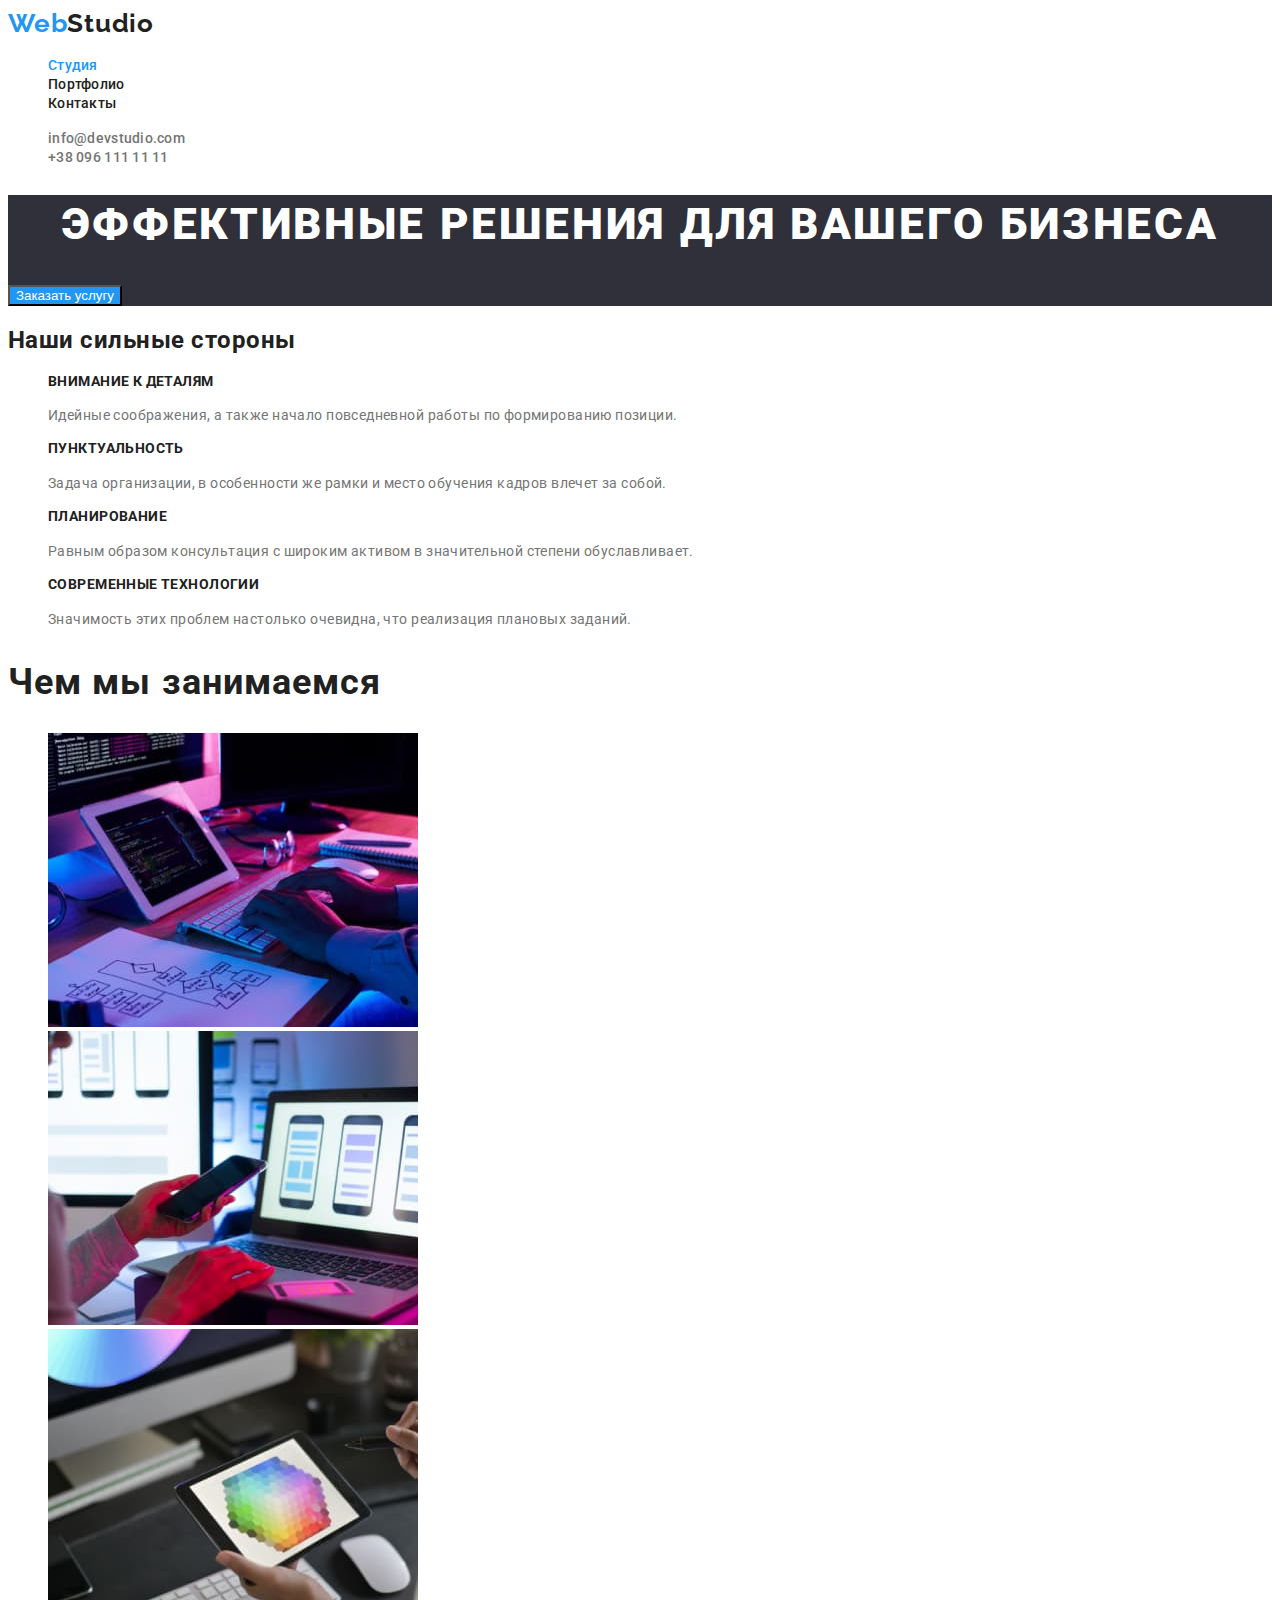
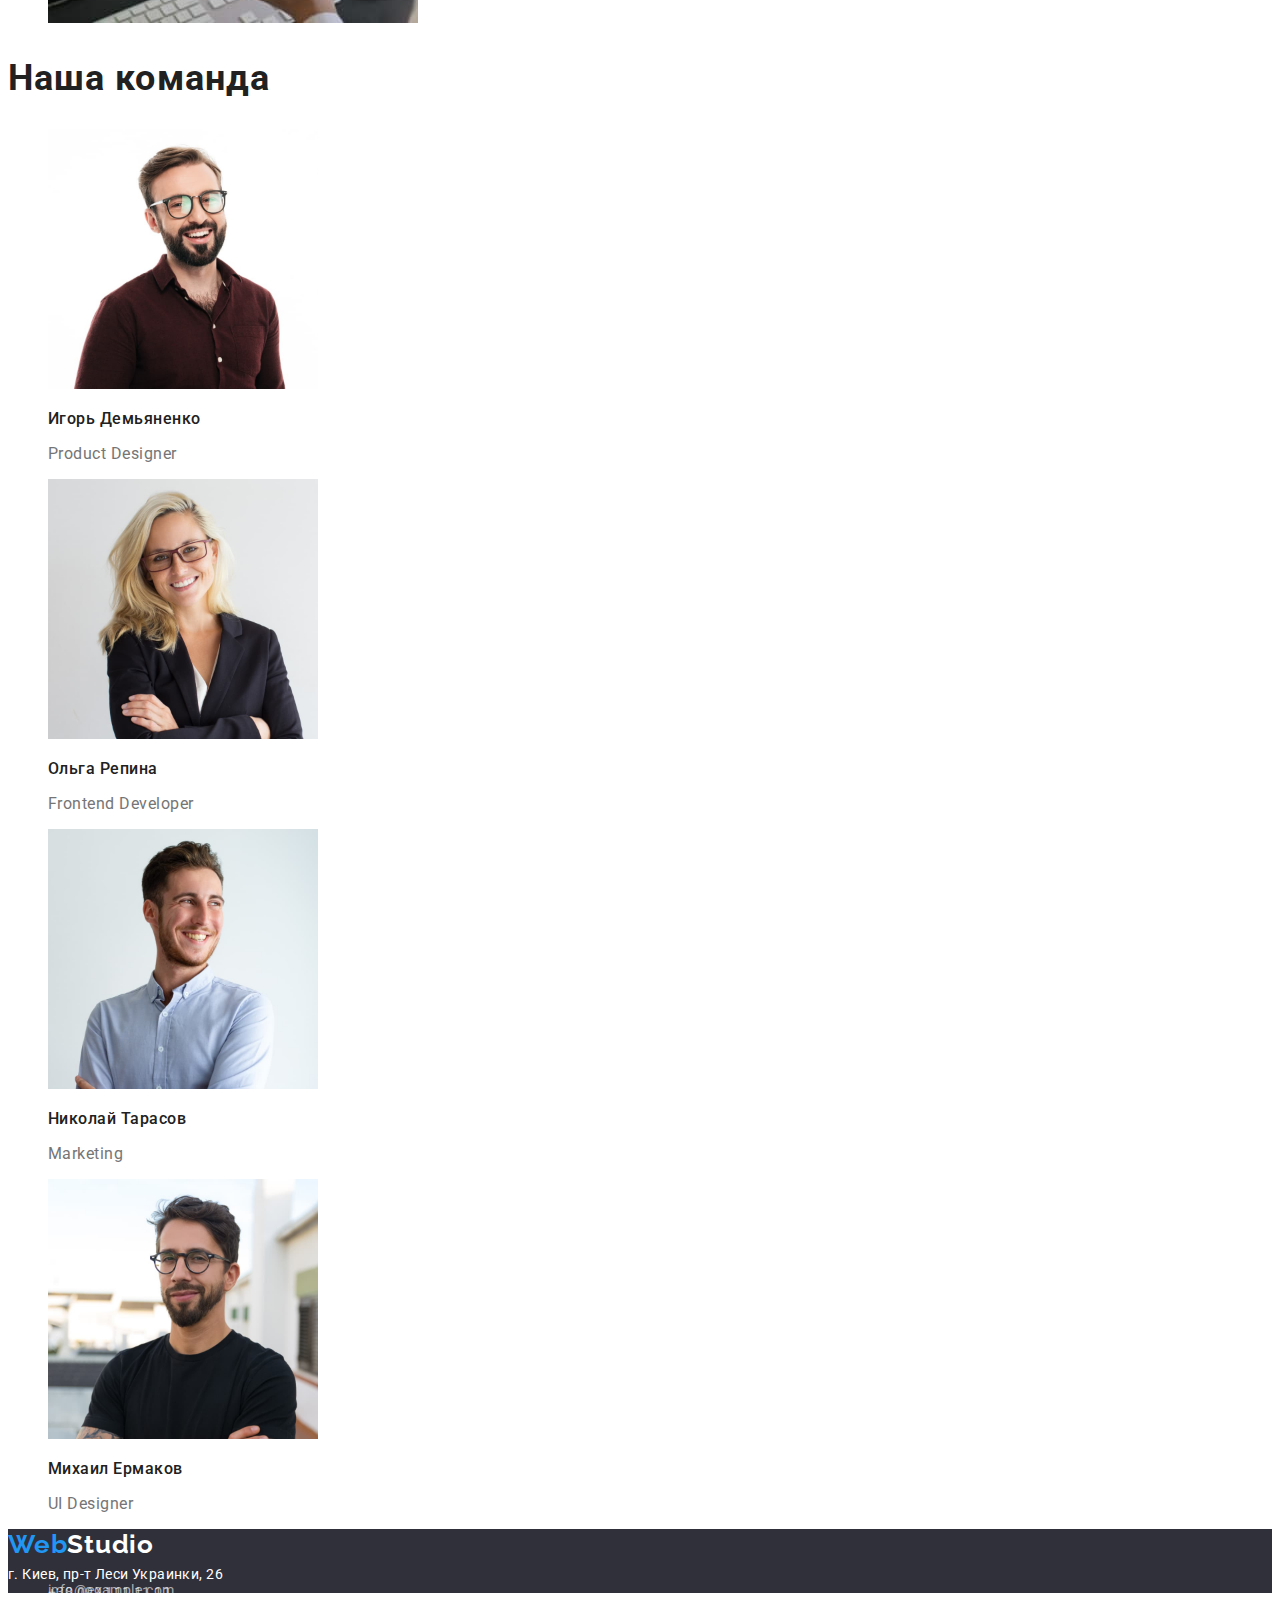
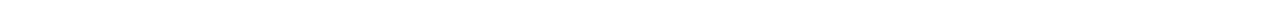
==== commit bea5d6b9: "футер" ====
--- a/index.html
+++ b/index.html
@@ -61,9 +61,19 @@
         </section>
         <section>
             <h2 class="about-us">Чем мы занимаемся</h2>
-            <img src="./images/whatwedo1.jpg" alt="Работа за пк" width=370>
-            <img src="./images/whatwedo2.jpg" alt="Работа за пк с телефоном" width=370>
-            <img src="./images/whatwedo3.jpg" alt="Планшет в руках" width=370>
+              <ul>
+                  <li>
+                      <img src="./images/whatwedo1.jpg" alt="Работа за пк" width=370>
+                  </li>
+
+                  <li>
+                      <img src="./images/whatwedo2.jpg" alt="Работа за пк с телефоном" width=370>
+                  </li>
+
+                  <li>
+                    <img src="./images/whatwedo3.jpg" alt="Планшет в руках" width=370>
+                  </li>
+              </ul>    
         </section>
     
         <section class='team'>
@@ -98,20 +108,20 @@
         <a href="/index.html" class="logo-footer">
             <span class="logo-first">Web</span><span class="logo-second">Studio</span>
         </a>
-
+        
        <address class="address">
             <p class="address-physical">г. Киев, пр-т Леси Украинки, 26</p>
             <ul class="list">
                <li>
-                   <a href="mailto:info@example.com" class="mail">info@example.com</a>
+                   <a href="mailto:info@example.com" class="mail-footer">info@example.com</a>
                </li>
                <li>
-                   <a href="tel:+380991111111" class="telephone">+38 099 111 11 11</a>
+                   <a href="tel:+380991111111" class="telephone-footer">+38 099 111 11 11</a>
                </li>    
             </ul>
        </address>
-
-    </footer>   
+  
+    </footer>    
 </body>
 </html>
 
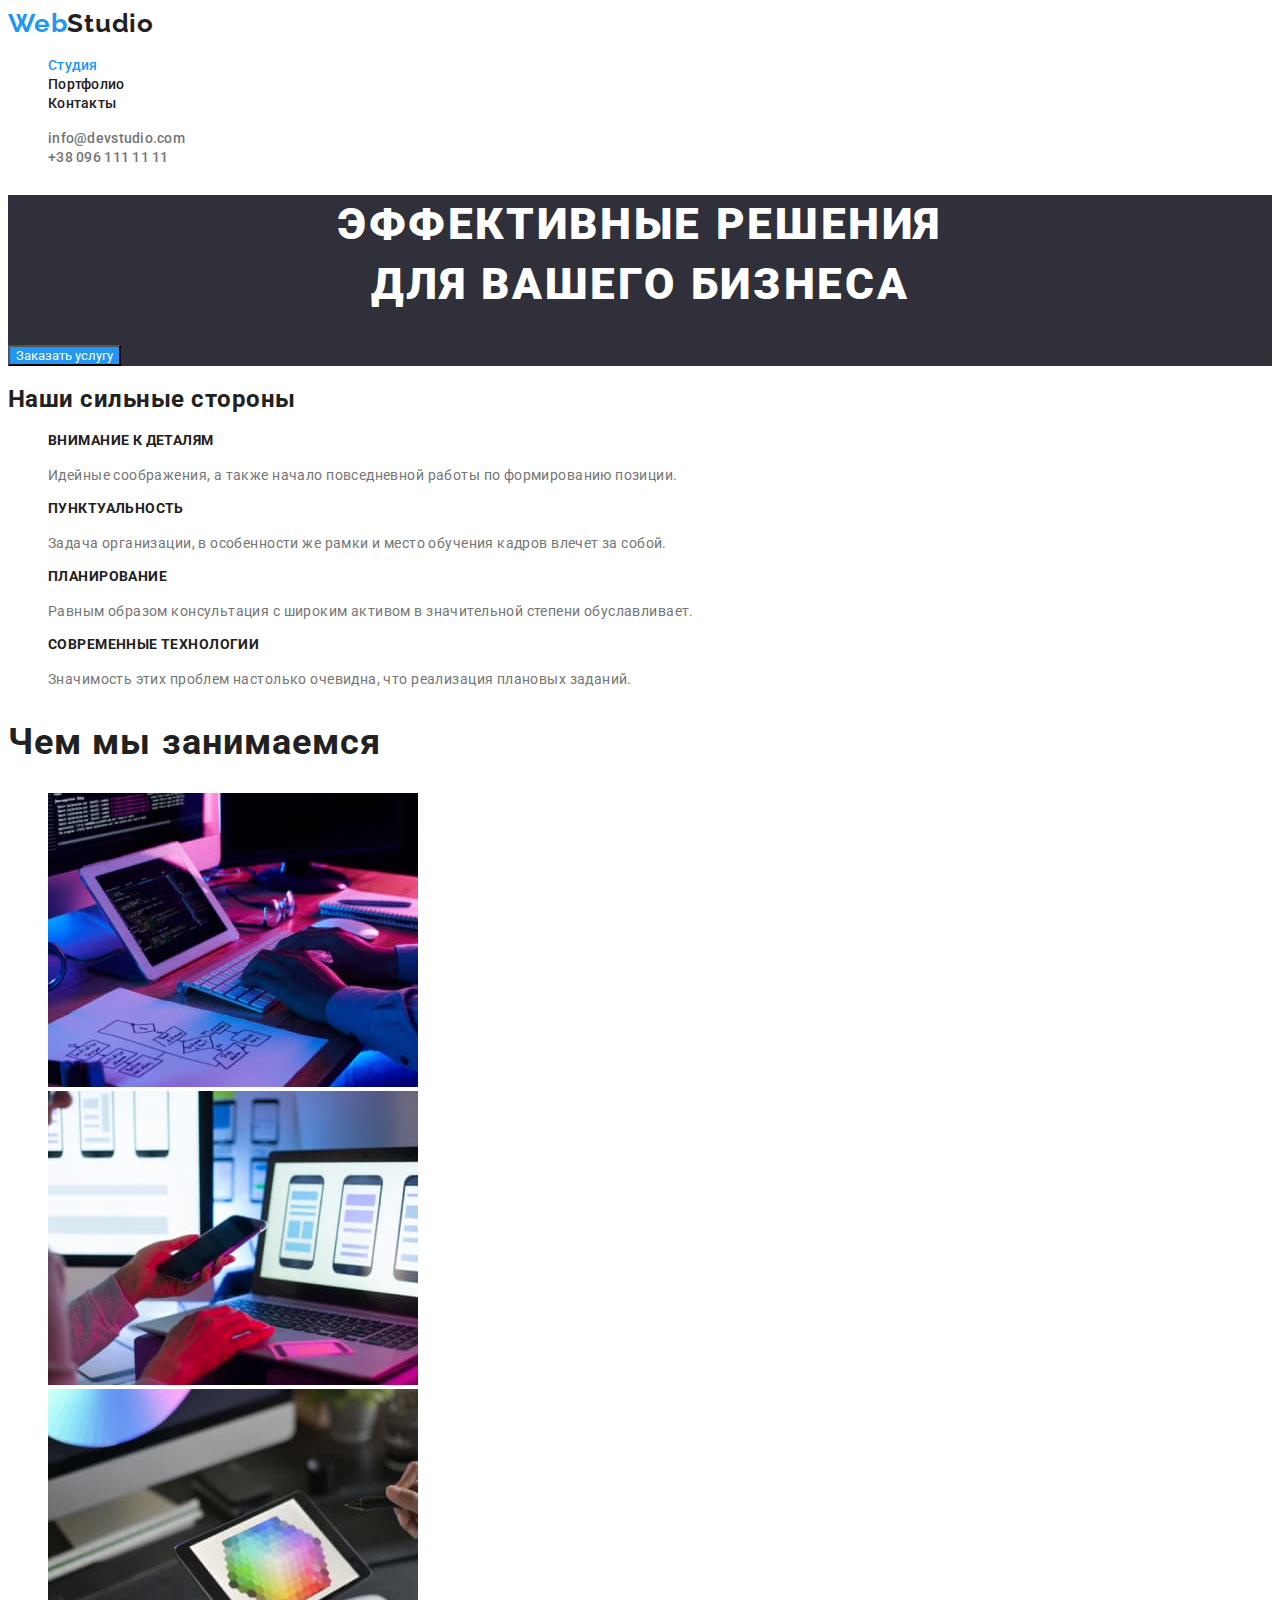
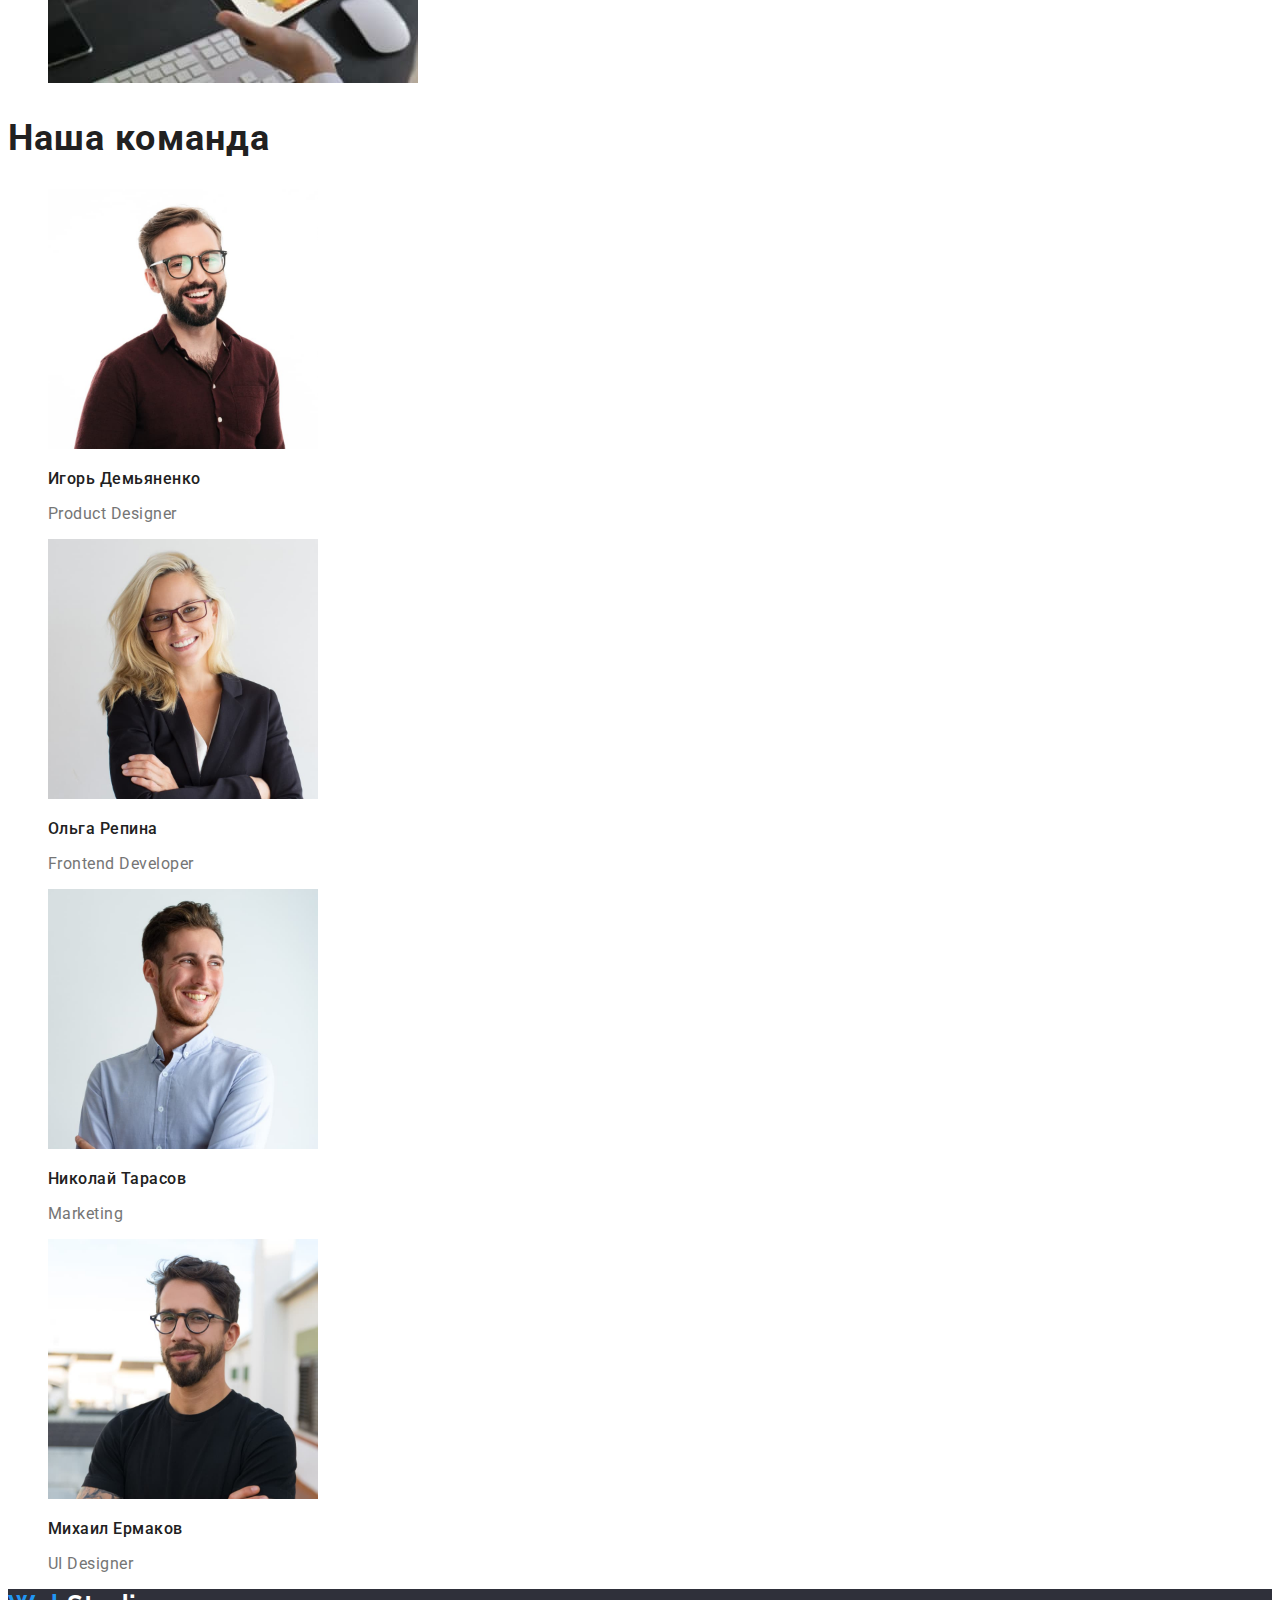
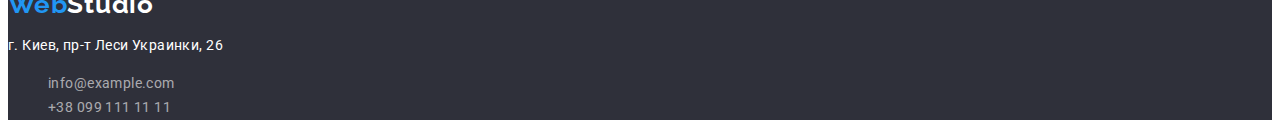
==== commit 43e1a03c: "corrections" ====
--- a/index.html
+++ b/index.html
@@ -32,7 +32,7 @@
     <main>
         <div>
             <section class="hero">
-                <h1 class="hero-title">Эффективные решения для вашего бизнеса</h1>
+                <h1 class="hero-title">Эффективные решения <br> для вашего бизнеса</h1>
                 <p>
                     <button class="hero-button">Заказать услугу</button>
                 </p>
@@ -108,7 +108,7 @@
         <a href="/index.html" class="logo-footer">
             <span class="logo-first">Web</span><span class="logo-second">Studio</span>
         </a>
-        
+
        <address class="address">
             <p class="address-physical">г. Киев, пр-т Леси Украинки, 26</p>
             <ul class="list">
--- a/css/style.css
+++ b/css/style.css
@@ -11,7 +11,6 @@
   color: var(--title-text-color);
   font-family: var(--main-font);
   letter-spacing: 0.03em;
-  font-style: normal;
 }
 
 /*Page 1 -Header*/
@@ -102,10 +101,16 @@
 }
 
 .hero-button {
+  font-family: var(--main-font);
   background: var(--accent-color);
   color: var(--background-color);
 }
 
+.hero-button:hover,
+.hero-button:focus {
+  cursor: pointer;
+}
+
 /*Наши преимущества*/
 
 .advantages-title {
@@ -118,7 +123,6 @@
 }
 
 .advantages-text {
-  font-weight: 400;
   font-size: 14px;
   line-height: 24px;
   letter-spacing: 0.03em;
@@ -143,7 +147,6 @@
 }
 
 .team-position {
-  font-weight: 400;
   font-size: 16px;
   line-height: 1.19;
   letter-spacing: 0.03em;
@@ -167,10 +170,9 @@
 }
 
 .address {
-  font-style: normal;
-  font-weight: 400;
-  font-size: 14px;
-  line-height: 1.71px;
+  font-style: inherit;
+  font-size: 14px;
+  line-height: 1.71;
   letter-spacing: 0.03em;
 }
 
@@ -198,6 +200,7 @@
 .filtr:focus {
   color: var(--background-color);
   background: var(--accent-color);
+  cursor: pointer;
 }
 
 /*Наши проекты*/
@@ -210,7 +213,6 @@
 }
 
 .project-type {
-  font-weight: 400;
   font-size: 16px;
   line-height: 1.88;
   letter-spacing: 0.03em;
